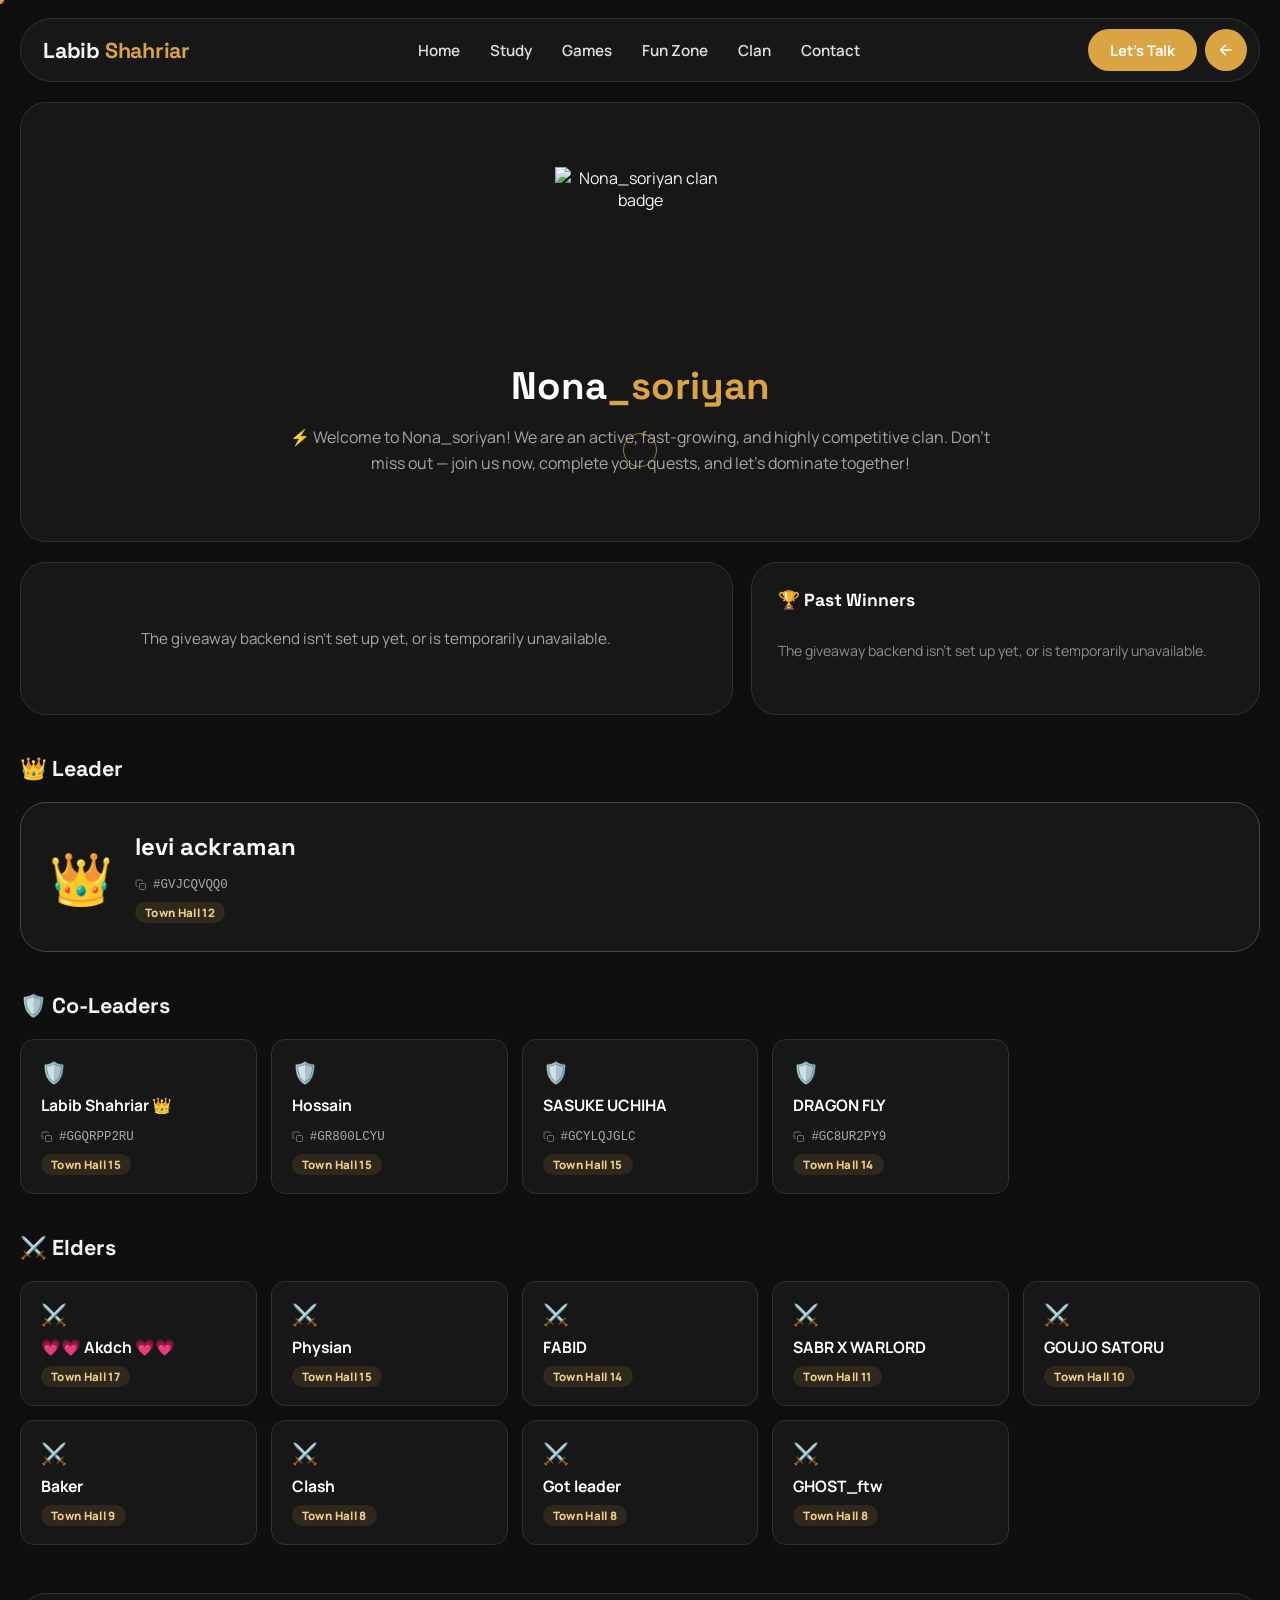
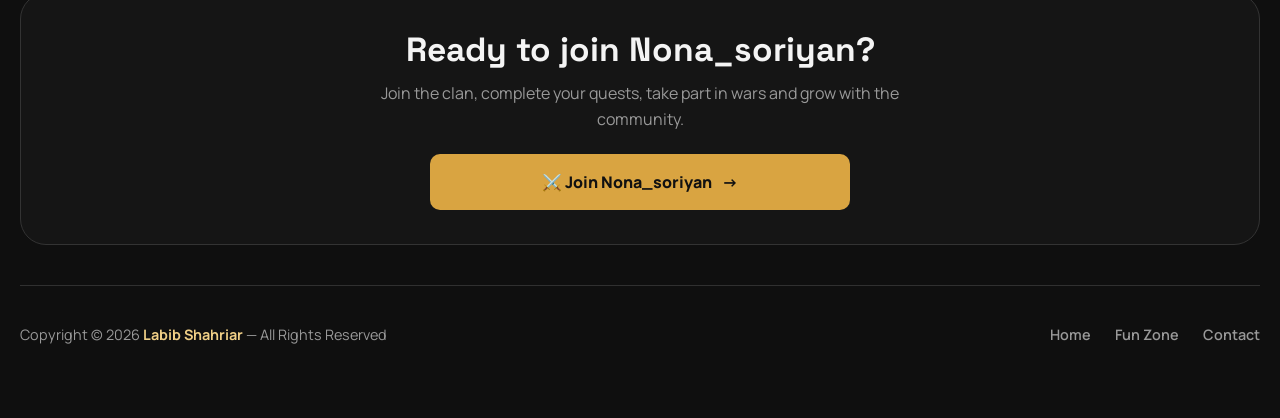
==== clash/index.html @ cb0e789b "Create index.html" ====
<!DOCTYPE html>
<html lang="en">
<head>
<meta charset="UTF-8" />
<meta name="viewport" content="width=device-width, initial-scale=1.0" />
<title>Nona_soriyan Clan | Labib Shahriar</title>
<meta name="description" content="Nona_soriyan — an active, fast-growing Clash of Clans clan. Meet the Leader, Co-Leaders, and Elders. labib.fun/clash" />
<meta name="robots" content="index, follow" />
<link rel="canonical" href="https://labib.fun/clash" />
<link rel="preconnect" href="https://fonts.googleapis.com">
<link rel="preconnect" href="https://fonts.gstatic.com" crossorigin>
<link href="https://fonts.googleapis.com/css2?family=Space+Grotesk:wght@500;700&family=Manrope:wght@400;500;600;700;800&display=swap" rel="stylesheet">
<link rel="stylesheet" href="../style.css" />
<style>
/* ==========================================================================
   clash — Nona_soriyan clan page
   Solid editorial theme: no neon gradients, no glow effects.
   ========================================================================== */

:root {
  --cg: #d9a441;
  --cg-soft: #f0cf86;
  --cg-dim: rgba(217, 164, 65, 0.12);
  --clash-bg: #0f0f0f;
  --clash-panel: #171717;
  --clash-panel-2: #1d1d1d;
  --clash-border: #303030;
  --clash-text: #f4f4f4;
  --clash-muted: #a6a6a6;
  --accent: #d9a441;
  --accent-2: #f0cf86;
  --card: #171717;
  --card-soft: #1d1d1d;
  --border: #303030;
  --text: #f4f4f4;
  --muted: #999;
}

html { scroll-behavior: smooth; }

body {
  background: var(--clash-bg);
  color: var(--clash-text);
}

.bg-glow,
.dots-field {
  display: none !important;
}

.dot {
  background: var(--cg) !important;
  box-shadow: none !important;
}

.cursor-dot {
  background: var(--cg);
  box-shadow: none;
}
.cursor-ring { border-color: var(--cg); }
.cursor-ring.hovering {
  border-color: var(--cg-soft);
  background: rgba(217,164,65,.06);
}
.scroll-progress {
  background: var(--cg);
  box-shadow: none;
}

.clash-main { margin-top: var(--gap); }

/* ---- Hero ---- */

.clash-hero {
  text-align: center;
  padding: clamp(38px, 6vw, 64px) 24px;
  background: var(--clash-panel);
  border: 1px solid var(--clash-border);
  border-radius: var(--radius-lg);
  box-shadow: none;
}

.clash-hero-logo {
  width: 170px;
  height: 170px;
  margin: 0 auto 24px;
  animation: clanFloat 3.6s ease-in-out infinite;
  filter: none;
}

@keyframes clanFloat {
  0%, 100% { transform: translateY(0) rotate(-1.5deg); }
  50% { transform: translateY(-14px) rotate(1.5deg); }
}

.clash-hero h1 {
  font-family: var(--font-display);
  font-size: 2.4rem;
  font-weight: 700;
  color: #fff;
  margin: 0 0 14px;
  text-shadow: none;
}
.clash-hero h1 span { color: var(--cg); }

.clash-hero p {
  color: var(--clash-muted);
  font-size: 1rem;
  line-height: 1.65;
  max-width: 700px;
  margin: 0 auto;
}

/* ---- Roster ---- */

.roster-section { margin-top: 40px; }

.roster-heading {
  display: flex;
  align-items: center;
  gap: 10px;
  font-family: var(--font-display);
  font-weight: 700;
  font-size: 1.35rem;
  color: var(--clash-text);
  margin: 0 0 20px;
}

.leader-card {
  display: flex;
  align-items: center;
  gap: 22px;
  background: var(--clash-panel);
  border: 1px solid #454545;
  border-radius: var(--radius-lg);
  padding: 28px;
  box-shadow: none;
}

.leader-crown {
  font-size: 3.2rem;
  flex-shrink: 0;
  filter: none;
}

.leader-info h3 {
  font-family: var(--font-display);
  font-size: 1.5rem;
  font-weight: 700;
  color: #fff;
  margin: 0 0 8px;
}

.roster-grid {
  display: grid;
  grid-template-columns: repeat(auto-fill, minmax(230px, 1fr));
  gap: 14px;
}

.roster-member-card {
  background: var(--clash-panel);
  border: 1px solid var(--clash-border);
  border-radius: 14px;
  padding: 18px 20px;
  transition: transform .2s ease, border-color .2s ease, background .2s ease;
}
.roster-member-card:hover {
  transform: translateY(-4px);
  border-color: #555;
  background: var(--clash-panel-2);
  box-shadow: none;
}

.roster-role-icon {
  font-size: 1.3rem;
  margin-bottom: 8px;
  display: block;
}
.roster-member-name {
  font-weight: 700;
  color: #fff;
  font-size: .98rem;
  margin: 0 0 6px;
}
.roster-th-badge {
  display: inline-block;
  background: var(--cg-dim);
  color: var(--cg-soft);
  font-weight: 800;
  font-size: .72rem;
  letter-spacing: .03em;
  padding: 3px 10px;
  border-radius: 100px;
}

.clan-tag-btn {
  display: inline-flex;
  align-items: center;
  gap: 6px;
  background: none;
  border: none;
  padding: 0;
  margin: 8px 0;
  font-size: .78rem;
  color: #aaa;
  font-family: "Courier New", monospace;
  cursor: pointer;
  transition: color .2s ease;
}
.clan-tag-btn:hover,
.clan-tag-btn.copied { color: var(--cg); }
.clan-tag-btn svg { width: 12px; height: 12px; flex-shrink: 0; opacity: .7; }

/* ---- Giveaway + past winners ---- */

.giveaway-grid {
  margin-top: var(--gap);
  display: grid;
  grid-template-columns: 1.4fr 1fr;
  gap: 18px;
}

.giveaway-card,
.winners-card {
  position: relative;
  background: var(--clash-panel);
  border: 1px solid var(--clash-border);
  border-radius: var(--radius-lg);
  box-shadow: none;
}

.giveaway-card {
  padding: 30px;
  overflow: hidden;
}
.giveaway-card::before { display: none; }

.gw-loading, .gw-none {
  color: var(--clash-muted);
  font-size: .95rem;
  text-align: center;
  padding: 20px 0;
}
.gw-title {
  font-family: var(--font-display);
  font-size: 1.35rem;
  font-weight: 700;
  color: #fff;
  margin: 0 0 12px;
  text-shadow: none;
}
.gw-msg {
  color: #c2c2c2;
  font-size: .94rem;
  line-height: 1.6;
  margin: 0 0 18px;
}
.gw-msg b { color: var(--cg-soft); }

.gw-stats {
  display: flex;
  flex-wrap: wrap;
  gap: 10px 22px;
  margin-bottom: 22px;
  font-size: .85rem;
  color: #999;
  font-weight: 700;
}
.gw-stats span.val { color: #fff; }

.gw-join-btn {
  width: 100%;
  display: flex;
  align-items: center;
  justify-content: center;
  gap: 10px;
  background: var(--cg);
  color: #111;
  font-weight: 800;
  font-size: 1rem;
  padding: 16px 20px;
  border: none;
  border-radius: 10px;
  cursor: pointer;
  box-shadow: none;
  transition: transform .2s ease, background .2s ease;
}
.gw-join-btn:hover:not(:disabled) {
  transform: translateY(-2px);
  background: #e4b45b;
}
.gw-join-btn:disabled { opacity: .5; cursor: not-allowed; }

.gw-ended-banner {
  text-align: center;
  color: var(--cg-soft);
  font-weight: 700;
  padding: 18px 0;
}

.winners-card { padding: 26px; }
.winners-heading {
  font-family: var(--font-display);
  font-size: 1.1rem;
  font-weight: 700;
  color: #fff;
  margin: 0 0 16px;
}
.winners-list {
  display: flex;
  flex-direction: column;
  gap: 12px;
  max-height: 320px;
  overflow-y: auto;
}
.winners-empty { color: #8f8f8f; font-size: .88rem; }
.winner-row {
  display: flex;
  flex-direction: column;
  gap: 2px;
  padding: 10px 12px;
  background: var(--clash-panel-2);
  border: 1px solid #303030;
  border-radius: 10px;
}
.winner-row .wr-name { color: #fff; font-weight: 700; font-size: .9rem; }
.winner-row .wr-prize { color: var(--cg-soft); font-size: .8rem; }
.winner-row .wr-date { color: #888; font-size: .72rem; }

/* ---- Bottom join CTA ---- */

.clan-join-section {
  margin: 48px 0 8px;
  padding: 34px;
  text-align: center;
  background: #151515;
  border: 1px solid #333;
  border-radius: var(--radius-lg);
}
.clan-join-section h2 {
  margin: 0 0 10px;
  font-family: var(--font-display);
  font-size: clamp(1.5rem, 3vw, 2.1rem);
}
.clan-join-section p {
  margin: 0 auto 22px;
  max-width: 580px;
  color: #999;
  line-height: 1.6;
}
.clan-join-btn {
  display: inline-flex;
  align-items: center;
  justify-content: center;
  gap: 10px;
  min-width: min(420px, 100%);
  padding: 17px 26px;
  border-radius: 10px;
  background: var(--cg);
  color: #111;
  font-weight: 900;
  font-size: 1rem;
  transition: transform .2s ease, background .2s ease;
}
.clan-join-btn:hover {
  transform: translateY(-3px);
  background: #e4b45b;
}

/* ---- Giveaway modals ---- */

.gw-modal-overlay {
  position: fixed;
  inset: 0;
  z-index: 10030;
  background: rgba(0,0,0,.78);
  display: flex;
  align-items: center;
  justify-content: center;
  opacity: 0;
  pointer-events: none;
  transition: opacity .25s ease;
  padding: 20px;
}
.gw-modal-overlay.open { opacity: 1; pointer-events: auto; }

.gw-modal {
  position: relative;
  width: 100%;
  max-width: 440px;
  max-height: 86vh;
  overflow-y: auto;
  background: #171717;
  border: 1px solid #3a3a3a;
  border-radius: var(--radius-lg);
  padding: 30px;
  box-shadow: 0 24px 70px rgba(0,0,0,.45);
}
.gw-modal-close {
  position: absolute;
  top: 16px;
  right: 16px;
  width: 34px;
  height: 34px;
  border-radius: 50%;
  background: #222;
  border: 1px solid #3a3a3a;
  color: #ccc;
  display: flex;
  align-items: center;
  justify-content: center;
  transition: background .2s ease, transform .2s ease;
}
.gw-modal-close:hover { background: #2b2b2b; transform: rotate(90deg); }
.gw-modal-title {
  font-family: var(--font-display);
  font-size: 1.25rem;
  font-weight: 700;
  color: #fff;
  margin: 0 0 20px;
}
.gw-field { margin-bottom: 16px; }
.gw-field label {
  display: block;
  font-size: .82rem;
  font-weight: 700;
  color: #aaa;
  margin-bottom: 6px;
}
.gw-field .req { color: #d97d7d; }
.gw-field input {
  width: 100%;
  background: #101010;
  border: 1px solid #373737;
  border-radius: 10px;
  padding: 12px 14px;
  color: #fff;
  font-family: inherit;
  font-size: .92rem;
}
.gw-field input:focus {
  outline: none;
  border-color: var(--cg);
  box-shadow: 0 0 0 3px rgba(217,164,65,.12);
}
.gw-field-row { display: flex; gap: 12px; }
.gw-field-row .gw-field { flex: 1; }
.gw-hint { display: block; margin-top: 6px; font-size: .76rem; color: #888; }
.gw-hint.error { color: #e28a8a; }
.gw-modal-actions { display: flex; gap: 10px; margin-top: 8px; flex-wrap: wrap; }
.gw-btn {
  flex: 1;
  padding: 12px 18px;
  border-radius: 10px;
  font-weight: 700;
  font-size: .9rem;
  border: none;
  cursor: pointer;
  transition: transform .2s ease, background .2s ease, opacity .2s ease;
}
.gw-btn.primary { background: var(--cg); color: #111; }
.gw-btn.primary:hover:not(:disabled) { transform: translateY(-2px); background: #e4b45b; }
.gw-btn.primary:disabled { opacity: .55; cursor: not-allowed; }
.gw-btn.secondary { background: transparent; border: 1px solid #3a3a3a; color: #ccc; }
.gw-btn.secondary:hover { border-color: #666; }
.gw-status { margin: 12px 0 0; font-size: .85rem; font-weight: 600; min-height: 1.2em; }
.gw-status.ok { color: #7fce8d; }
.gw-status.err { color: #e28a8a; }
.gw-manage-sub { color: #999; font-size: .85rem; margin: 0 0 14px; }
.gw-entries-list {
  display: flex; flex-direction: column; gap: 8px; max-height: 340px;
  overflow-y: auto; margin-bottom: 16px;
}
.gw-entry-row {
  display: flex; align-items: center; justify-content: space-between; gap: 10px;
  background: #1d1d1d; border: 1px solid #303030; border-radius: 10px; padding: 10px 12px;
}
.gw-entry-info { min-width: 0; }
.gw-entry-info .en-name {
  color: #fff; font-weight: 700; font-size: .86rem; white-space: nowrap;
  overflow: hidden; text-overflow: ellipsis;
}
.gw-entry-info .en-email { color: #888; font-size: .74rem; font-family: "Courier New", monospace; }
.gw-entry-actions { display: flex; gap: 6px; flex-shrink: 0; }
.gw-entry-actions button {
  border: none; border-radius: 8px; padding: 7px 10px; font-size: .72rem;
  font-weight: 700; cursor: pointer; transition: background .15s ease;
}
.gw-entry-win { background: rgba(217,164,65,.14); color: var(--cg-soft); }
.gw-entry-win:hover { background: rgba(217,164,65,.24); }
.gw-entry-remove { background: rgba(220,90,90,.12); color: #e28a8a; }
.gw-entry-remove:hover { background: rgba(220,90,90,.22); }
.gw-entries-empty { color: #888; font-size: .85rem; text-align: center; padding: 16px 0; }

@media (max-width: 800px) {
  .giveaway-grid { grid-template-columns: 1fr; }
}
@media (max-width: 640px) {
  .clash-hero h1 { font-size: 1.9rem; }
  .leader-card { flex-direction: column; text-align: center; }
  .roster-grid { grid-template-columns: repeat(2, 1fr); }
}
@media (max-width: 420px) {
  .roster-grid { grid-template-columns: 1fr; }
  .gw-field-row { flex-direction: column; gap: 0; }
  .clan-join-section { padding: 26px 18px; }
  .clan-join-btn { min-width: 0; width: 100%; }
}
</style>
</head>
<body>

<div class="scroll-progress" id="scrollProgress"></div>
<div class="cursor-ring" id="cursorRing"></div>
<div class="cursor-dot" id="cursorDot"></div>

<div class="bg-glow"></div>
<div class="dots-field" id="dotsField"></div>

<div class="wrap">

  <header class="navbar">
    <a href="../" class="brand">Labib <span>Shahriar</span></a>

    <nav class="nav-links" id="navLinks">
      <a href="../">Home</a>
      <a href="../#study">Study</a>
      <a href="../#games">Games</a>
      <a href="../fun/">Fun Zone</a>
      <a href="./">Clan</a>
      <a href="../#contact">Contact</a>
    </nav>

    <div class="nav-cta">
      <a href="../#contact" class="btn-pill">Let's Talk</a>
      <a href="../" class="icon-btn" aria-label="Back home">
        <svg width="16" height="16" viewBox="0 0 24 24" fill="none"><path d="M11 19l-7-7 7-7M4 12h16" stroke="currentColor" stroke-width="2.4" stroke-linecap="round" stroke-linejoin="round"/></svg>
      </a>
      <button class="nav-toggle" id="navToggle" aria-label="Toggle menu">
        <svg width="18" height="18" viewBox="0 0 24 24" fill="none"><path d="M4 6H20M4 12H20M4 18H20" stroke="currentColor" stroke-width="2.2" stroke-linecap="round"/></svg>
      </button>
    </div>
  </header>

  <main class="clash-main">

    <!-- ===== Hero ===== -->
    <section class="clash-hero">
      <img src="image2.png" alt="Nona_soriyan clan badge" class="clash-hero-logo" />
      <h1>Nona<span>_soriyan</span></h1>
      <p>⚡ Welcome to Nona_soriyan! We are an active, fast-growing, and highly competitive clan. Don't miss out — join us now, complete your quests, and let's dominate together!</p>
    </section>

    <!-- ===== Giveaway ===== -->
    <section class="giveaway-grid" id="giveawaySection">
      <div class="giveaway-card" id="giveawayCard">
        <p class="gw-loading">Loading giveaway…</p>
      </div>
      <div class="winners-card">
        <h3 class="winners-heading">🏆 Past Winners</h3>
        <div id="winnersList" class="winners-list">
          <p class="winners-empty">Loading…</p>
        </div>
      </div>
    </section>

    <!-- ===== Leader ===== -->
    <section class="roster-section">
      <h2 class="roster-heading">👑 Leader</h2>
      <div class="leader-card">
        <span class="leader-crown">👑</span>
        <div class="leader-info">
          <h3>levi ackraman</h3>
          <button class="clan-tag-btn" type="button" data-copy="#GVJCQVQQ0" aria-label="Copy tag">
            <svg viewBox="0 0 24 24" fill="none"><rect x="9" y="9" width="12" height="12" rx="2" stroke="currentColor" stroke-width="1.7"/><path d="M5 15H4a2 2 0 01-2-2V4a2 2 0 012-2h9a2 2 0 012 2v1" stroke="currentColor" stroke-width="1.7"/></svg>
            <span class="copy-text">#GVJCQVQQ0</span>
          </button>
          <br />
          <span class="roster-th-badge">Town Hall 12</span>
        </div>
      </div>
    </section>

    <!-- ===== Co-Leaders ===== -->
    <section class="roster-section">
      <h2 class="roster-heading">🛡️ Co-Leaders</h2>
      <div class="roster-grid">

        <div class="roster-member-card">
          <span class="roster-role-icon">🛡️</span>
          <p class="roster-member-name">Labib Shahriar 👑</p>
          <button class="clan-tag-btn" type="button" data-copy="#GGQRPP2RU" aria-label="Copy tag">
            <svg viewBox="0 0 24 24" fill="none"><rect x="9" y="9" width="12" height="12" rx="2" stroke="currentColor" stroke-width="1.7"/><path d="M5 15H4a2 2 0 01-2-2V4a2 2 0 012-2h9a2 2 0 012 2v1" stroke="currentColor" stroke-width="1.7"/></svg>
            <span class="copy-text">#GGQRPP2RU</span>
          </button>
          <br />
          <span class="roster-th-badge">Town Hall 15</span>
        </div>

        <div class="roster-member-card">
          <span class="roster-role-icon">🛡️</span>
          <p class="roster-member-name">Hossain</p>
          <button class="clan-tag-btn" type="button" data-copy="#GR800LCYU" aria-label="Copy tag">
            <svg viewBox="0 0 24 24" fill="none"><rect x="9" y="9" width="12" height="12" rx="2" stroke="currentColor" stroke-width="1.7"/><path d="M5 15H4a2 2 0 01-2-2V4a2 2 0 012-2h9a2 2 0 012 2v1" stroke="currentColor" stroke-width="1.7"/></svg>
            <span class="copy-text">#GR800LCYU</span>
          </button>
          <br />
          <span class="roster-th-badge">Town Hall 15</span>
        </div>

        <div class="roster-member-card">
          <span class="roster-role-icon">🛡️</span>
          <p class="roster-member-name">SASUKE UCHIHA</p>
          <button class="clan-tag-btn" type="button" data-copy="#GCYLQJGLC" aria-label="Copy tag">
            <svg viewBox="0 0 24 24" fill="none"><rect x="9" y="9" width="12" height="12" rx="2" stroke="currentColor" stroke-width="1.7"/><path d="M5 15H4a2 2 0 01-2-2V4a2 2 0 012-2h9a2 2 0 012 2v1" stroke="currentColor" stroke-width="1.7"/></svg>
            <span class="copy-text">#GCYLQJGLC</span>
          </button>
          <br />
          <span class="roster-th-badge">Town Hall 15</span>
        </div>

        <div class="roster-member-card">
          <span class="roster-role-icon">🛡️</span>
          <p class="roster-member-name">DRAGON FLY</p>
          <button class="clan-tag-btn" type="button" data-copy="#GC8UR2PY9" aria-label="Copy tag">
            <svg viewBox="0 0 24 24" fill="none"><rect x="9" y="9" width="12" height="12" rx="2" stroke="currentColor" stroke-width="1.7"/><path d="M5 15H4a2 2 0 01-2-2V4a2 2 0 012-2h9a2 2 0 012 2v1" stroke="currentColor" stroke-width="1.7"/></svg>
            <span class="copy-text">#GC8UR2PY9</span>
          </button>
          <br />
          <span class="roster-th-badge">Town Hall 14</span>
        </div>

      </div>
    </section>

    <!-- ===== Elders ===== -->
    <section class="roster-section">
      <h2 class="roster-heading">⚔️ Elders</h2>
      <div class="roster-grid">

        <div class="roster-member-card">
          <span class="roster-role-icon">⚔️</span>
          <p class="roster-member-name">💗💗 Akdch 💗💗</p>
          <span class="roster-th-badge">Town Hall 17</span>
        </div>

        <div class="roster-member-card">
          <span class="roster-role-icon">⚔️</span>
          <p class="roster-member-name">Physian</p>
          <span class="roster-th-badge">Town Hall 15</span>
        </div>

        <div class="roster-member-card">
          <span class="roster-role-icon">⚔️</span>
          <p class="roster-member-name">FABID</p>
          <span class="roster-th-badge">Town Hall 14</span>
        </div>

        <div class="roster-member-card">
          <span class="roster-role-icon">⚔️</span>
          <p class="roster-member-name">SABR X WARLORD</p>
          <span class="roster-th-badge">Town Hall 11</span>
        </div>

        <div class="roster-member-card">
          <span class="roster-role-icon">⚔️</span>
          <p class="roster-member-name">GOUJO SATORU</p>
          <span class="roster-th-badge">Town Hall 10</span>
        </div>

        <div class="roster-member-card">
          <span class="roster-role-icon">⚔️</span>
          <p class="roster-member-name">Baker</p>
          <span class="roster-th-badge">Town Hall 9</span>
        </div>

        <div class="roster-member-card">
          <span class="roster-role-icon">⚔️</span>
          <p class="roster-member-name">Clash</p>
          <span class="roster-th-badge">Town Hall 8</span>
        </div>

        <div class="roster-member-card">
          <span class="roster-role-icon">⚔️</span>
          <p class="roster-member-name">Got leader</p>
          <span class="roster-th-badge">Town Hall 8</span>
        </div>

        <div class="roster-member-card">
          <span class="roster-role-icon">⚔️</span>
          <p class="roster-member-name">GHOST_ftw</p>
          <span class="roster-th-badge">Town Hall 8</span>
        </div>

      </div>
    </section>

    <!-- ===== Join Clan CTA ===== -->
    <section class="clan-join-section">
      <h2>Ready to join Nona_soriyan?</h2>
      <p>Join the clan, complete your quests, take part in wars and grow with the community.</p>
      <a
        class="clan-join-btn"
        href="https://link.clashofclans.com/en?action=OpenClanProfile&tag=GVJCQVQQ0"
        target="_blank"
        rel="noopener noreferrer"
      >
        ⚔️ Join Nona_soriyan <span>→</span>
      </a>
    </section>

  </main>

  <footer class="site-footer">
    <p>Copyright © 2026 <span class="brand-mini">Labib Shahriar</span> — All Rights Reserved</p>
    <nav class="footer-links">
      <a href="../">Home</a>
      <a href="../fun/">Fun Zone</a>
      <a href="../#contact">Contact</a>
    </nav>
  </footer>

</div>

<!-- ===== Join Giveaway Modal ===== -->
<div class="gw-modal-overlay" id="joinModalOverlay">
  <div class="gw-modal">
    <button class="gw-modal-close" id="joinModalClose" aria-label="Close">
      <svg width="18" height="18" viewBox="0 0 24 24" fill="none"><path d="M6 6l12 12M18 6L6 18" stroke="currentColor" stroke-width="2.2" stroke-linecap="round"/></svg>
    </button>
    <h3 class="gw-modal-title">🎁 Join the Giveaway</h3>
    <form id="joinForm">
      <div class="gw-field">
        <label for="gwName">Your Clash of Clans ID Name <span class="req">*</span></label>
        <input type="text" id="gwName" maxlength="60" required autocomplete="off" />
      </div>
      <div class="gw-field">
        <label for="gwEmail">Your Email/Gmail <span class="req">*</span></label>
        <input type="email" id="gwEmail" maxlength="120" required autocomplete="off" placeholder="you@gmail.com" />
        <span class="gw-hint" id="gwEmailHint">Gmail addresses only.</span>
      </div>
      <div class="gw-modal-actions">
        <button type="button" class="gw-btn secondary" id="joinModalCancel">← Back</button>
        <button type="submit" class="gw-btn primary" id="joinSubmitBtn">Join Giveaway</button>
      </div>
      <p class="gw-status" id="joinStatus"></p>
    </form>
  </div>
</div>

<!-- ===== Admin Modal (secret: press ↑ four times) ===== -->
<div class="gw-modal-overlay" id="adminModalOverlay">
  <div class="gw-modal">
    <button class="gw-modal-close" id="adminModalClose" aria-label="Close">
      <svg width="18" height="18" viewBox="0 0 24 24" fill="none"><path d="M6 6l12 12M18 6L6 18" stroke="currentColor" stroke-width="2.2" stroke-linecap="round"/></svg>
    </button>

    <div id="adminPasswordStep">
      <h3 class="gw-modal-title">🔒 Giveaway Admin</h3>
      <div class="gw-field">
        <label for="adminPassword">Admin Password</label>
        <input type="password" id="adminPassword" autocomplete="off" />
      </div>
      <div class="gw-modal-actions">
        <button type="button" class="gw-btn secondary" id="adminCancelBtn">Cancel</button>
        <button type="button" class="gw-btn primary" id="adminUnlockBtn">Unlock</button>
      </div>
      <p class="gw-status" id="adminAuthStatus"></p>
    </div>

    <div id="adminCreateStep" hidden>
      <h3 class="gw-modal-title">🎉 Create a New Giveaway</h3>
      <div class="gw-field">
        <label for="adminPrize">Prize</label>
        <input type="text" id="adminPrize" maxlength="120" placeholder="Gold Pass" />
      </div>
      <div class="gw-field-row">
        <div class="gw-field">
          <label for="adminWinnerCount">Winners</label>
          <input type="number" id="adminWinnerCount" min="1" max="50" value="1" />
        </div>
        <div class="gw-field">
          <label for="adminEndsIn">Ends in (hours)</label>
          <input type="number" id="adminEndsIn" min="0.1" max="1440" value="24" step="0.5" />
        </div>
      </div>
      <div class="gw-modal-actions">
        <button type="button" class="gw-btn secondary" id="adminCreateBack" hidden>← Back to entries</button>
        <button type="button" class="gw-btn primary" id="adminCreateBtn">Post Giveaway</button>
      </div>
      <p class="gw-status" id="adminCreateStatus"></p>
    </div>

    <div id="adminManageStep" hidden>
      <h3 class="gw-modal-title">📋 Current Entries</h3>
      <p class="gw-manage-sub" id="adminManageSub"></p>
      <div class="gw-entries-list" id="adminEntriesList"></div>
      <div class="gw-modal-actions">
        <button type="button" class="gw-btn secondary" id="adminNewInstead">+ New Giveaway Instead</button>
      </div>
      <p class="gw-status" id="adminManageStatus"></p>
    </div>
  </div>
</div>

<script>
  /* ---------------- Mobile nav toggle ---------------- */
  const navToggle = document.getElementById('navToggle');
  const navLinks = document.getElementById('navLinks');
  navToggle.addEventListener('click', () => navLinks.classList.toggle('open'));
  navLinks.querySelectorAll('a').forEach(link => link.addEventListener('click', () => navLinks.classList.remove('open')));

  /* ---------------- Falling dots background ---------------- */
  const dotsField = document.getElementById('dotsField');
  const DOT_COUNT = window.innerWidth < 720 ? 22 : 44;
  for (let i = 0; i < DOT_COUNT; i++) {
    const dot = document.createElement('span');
    dot.className = 'dot';
    dot.style.left = Math.random() * 100 + 'vw';
    dot.style.animationDuration = (6 + Math.random() * 10) + 's';
    dot.style.animationDelay = '-' + (Math.random() * 10) + 's';
    const size = 2 + Math.random() * 2.5;
    dot.style.width = size + 'px';
    dot.style.height = size + 'px';
    dotsField.appendChild(dot);
  }

  /* ---------------- Scroll progress bar ---------------- */
  const scrollProgress = document.getElementById('scrollProgress');
  function updateScrollProgress() {
    const scrollTop = window.scrollY || document.documentElement.scrollTop;
    const height = document.documentElement.scrollHeight - document.documentElement.clientHeight;
    scrollProgress.style.width = (height > 0 ? (scrollTop / height) * 100 : 0) + '%';
  }
  window.addEventListener('scroll', () => requestAnimationFrame(updateScrollProgress));
  updateScrollProgress();

  /* ---------------- Custom cursor ---------------- */
  const isFinePointer = window.matchMedia('(hover: hover) and (pointer: fine)').matches;
  const cursorDot = document.getElementById('cursorDot');
  const cursorRing = document.getElementById('cursorRing');
  if (isFinePointer) {
    document.body.classList.add('has-custom-cursor');
    let mx = innerWidth / 2, my = innerHeight / 2, rx = mx, ry = my;
    window.addEventListener('mousemove', e => {
      mx = e.clientX; my = e.clientY;
      cursorDot.style.transform = `translate(${mx}px, ${my}px) translate(-50%, -50%)`;
    });
    (function loop() {
      rx += (mx - rx) * 0.18; ry += (my - ry) * 0.18;
      cursorRing.style.transform = `translate(${rx}px, ${ry}px) translate(-50%, -50%)`;
      requestAnimationFrame(loop);
    })();
    document.addEventListener('mouseover', e => { if (e.target.closest('a, button')) cursorRing.classList.add('hovering'); });
    document.addEventListener('mouseout', e => { if (e.target.closest('a, button')) cursorRing.classList.remove('hovering'); });
  }

  /* ---------------- Click-to-copy clan tags ---------------- */
  document.querySelectorAll('.clan-tag-btn').forEach((btn) => {
    const label = btn.querySelector('.copy-text');
    const original = label.textContent;
    btn.addEventListener('click', async () => {
      const value = btn.dataset.copy;
      try {
        await navigator.clipboard.writeText(value);
      } catch (err) {
        const ta = document.createElement('textarea');
        ta.value = value;
        ta.style.position = 'fixed';
        ta.style.opacity = '0';
        document.body.appendChild(ta);
        ta.select();
        try { document.execCommand('copy'); } catch (e) {}
        document.body.removeChild(ta);
      }
      btn.classList.add('copied');
      label.textContent = 'Copied ✓';
      setTimeout(() => {
        btn.classList.remove('copied');
        label.textContent = original;
      }, 1300);
    });
  });

  /* ==================================================================== */
  /* Giveaway                                                              */
  /* ==================================================================== */

  function escapeHtml(str) {
    const div = document.createElement('div');
    div.textContent = str == null ? '' : String(str);
    return div.innerHTML;
  }

  /* Fetch + parse JSON with friendly errors instead of raw technical
     messages — covers network failure, a non-JSON response (e.g. the
     backend isn't configured yet), and API-reported errors alike. */
  async function safeFetchJson(url, options) {
    let res;
    try {
      res = await fetch(url, options);
    } catch (err) {
      throw new Error('Could not reach the server. Check your connection and try again.');
    }
    let data;
    try {
      data = await res.json();
    } catch (err) {
      throw new Error('The giveaway backend isn\'t set up yet, or is temporarily unavailable.');
    }
    if (!res.ok) {
      throw new Error((data && data.error) || 'Something went wrong.');
    }
    return data;
  }

  function formatCountdown(ms) {
    if (ms <= 0) return 'Ended';
    const s = Math.floor(ms / 1000);
    const days = Math.floor(s / 86400);
    const hours = Math.floor((s % 86400) / 3600);
    const mins = Math.floor((s % 3600) / 60);
    const secs = s % 60;
    if (days > 0) return `${days}d ${hours}h ${mins}m`;
    if (hours > 0) return `${hours}h ${mins}m ${secs}s`;
    return `${mins}m ${secs}s`;
  }

  let activeGiveaway = null;
  let countdownTimer = null;

  async function fetchCurrentGiveaway() {
    try {
      const data = await safeFetchJson('/api/giveaway/current');
      renderGiveawayCard(data);
    } catch (err) {
      document.getElementById('giveawayCard').innerHTML = `<p class="gw-none">${escapeHtml(err.message)}</p>`;
    }
  }

  function renderGiveawayCard(data) {
    const card = document.getElementById('giveawayCard');
    clearInterval(countdownTimer);

    if (!data || data.state === 'none') {
      activeGiveaway = null;
      card.innerHTML = '<p class="gw-none">🎁 No active giveaway right now — check back soon!</p>';
      return;
    }

    if (data.state === 'ended') {
      activeGiveaway = null;
      card.innerHTML = `
        <div class="gw-ended-banner">
          🏆 ${data.winnerName ? `<b>${escapeHtml(data.winnerName)}</b> won` : 'The last giveaway ended'}${data.prize ? ` — ${escapeHtml(data.prize)}` : ''}!<br>
          <span style="font-weight:400;font-size:0.85rem;">Stay tuned for the next one.</span>
        </div>`;
      return;
    }

    activeGiveaway = data;
    const expired = data.state === 'expired';

    card.innerHTML = `
      <p class="gw-title">🎁 NEW GIVEAWAY 🎁</p>
      <p class="gw-msg">Click the button below to join the giveaway of "<b>${escapeHtml(data.prize)}</b>". Must be in our clan &amp; give a valid Gmail for the selection.</p>
      <div class="gw-stats">
        <span>Winners: <span class="val">${data.winnerCount}</span></span>
        <span>Prize: <span class="val">${escapeHtml(data.prize)}</span></span>
        <span>Ends: <span class="val" id="gwCountdown">${expired ? 'Ended' : formatCountdown(data.endsAt - Date.now())}</span></span>
      </div>
      <button class="gw-join-btn" id="gwJoinBtn" ${expired ? 'disabled' : ''}>
        ${expired ? '⏳ Giveaway Ended — Awaiting Winner' : `🎉 CLICK HERE TO JOIN — <span id="gwLiveCount">${data.entryCount}</span> joined`}
      </button>
    `;

    if (!expired) {
      countdownTimer = setInterval(() => {
        const remaining = data.endsAt - Date.now();
        const el = document.getElementById('gwCountdown');
        if (el) el.textContent = remaining <= 0 ? 'Ended' : formatCountdown(remaining);
        if (remaining <= 0) { clearInterval(countdownTimer); fetchCurrentGiveaway(); }
      }, 1000);
      document.getElementById('gwJoinBtn').addEventListener('click', openJoinModal);
    }
  }

  async function fetchWinners() {
    try {
      const data = await safeFetchJson('/api/giveaway/winners');
      renderWinners(data.winners || []);
    } catch (err) {
      document.getElementById('winnersList').innerHTML = `<p class="winners-empty">${escapeHtml(err.message)}</p>`;
    }
  }

  function renderWinners(winners) {
    const el = document.getElementById('winnersList');
    if (!winners.length) {
      el.innerHTML = '<p class="winners-empty">No winners yet — be the first!</p>';
      return;
    }
    el.innerHTML = winners.map((w) => `
      <div class="winner-row">
        <span class="wr-name">🏆 ${escapeHtml(w.winnerName)}</span>
        <span class="wr-prize">${escapeHtml(w.prize)}</span>
        <span class="wr-date">${new Date(w.endedAt).toLocaleDateString()}</span>
      </div>
    `).join('');
  }

  fetchCurrentGiveaway();
  fetchWinners();
  setInterval(fetchCurrentGiveaway, 10000);

  /* ---- Join modal ---- */
  const joinModalOverlay = document.getElementById('joinModalOverlay');
  const joinForm = document.getElementById('joinForm');
  const joinStatus = document.getElementById('joinStatus');
  const gwEmailHint = document.getElementById('gwEmailHint');
  const GMAIL_RE_GW = /^[^\s@]+@gmail\.com$/i;

  function openJoinModal() {
    if (!activeGiveaway) return;
    joinStatus.textContent = '';
    joinStatus.className = 'gw-status';
    joinForm.reset();
    gwEmailHint.textContent = 'Gmail addresses only.';
    gwEmailHint.classList.remove('error');
    joinModalOverlay.classList.add('open');
  }
  function closeJoinModal() { joinModalOverlay.classList.remove('open'); }

  document.getElementById('joinModalClose').addEventListener('click', closeJoinModal);
  document.getElementById('joinModalCancel').addEventListener('click', closeJoinModal);
  joinModalOverlay.addEventListener('click', (e) => { if (e.target === joinModalOverlay) closeJoinModal(); });

  document.getElementById('gwEmail').addEventListener('input', (e) => {
    const v = e.target.value.trim();
    if (!v) { gwEmailHint.textContent = 'Gmail addresses only.'; gwEmailHint.classList.remove('error'); return; }
    if (!GMAIL_RE_GW.test(v)) { gwEmailHint.textContent = 'Only Gmail addresses are accepted.'; gwEmailHint.classList.add('error'); }
    else { gwEmailHint.textContent = 'Looks good.'; gwEmailHint.classList.remove('error'); }
  });

  joinForm.addEventListener('submit', async (e) => {
    e.preventDefault();
    const name = document.getElementById('gwName').value.trim();
    const email = document.getElementById('gwEmail').value.trim();
    if (!name) { joinStatus.className = 'gw-status err'; joinStatus.textContent = 'Please enter your Clan ID name.'; return; }
    if (!GMAIL_RE_GW.test(email)) { joinStatus.className = 'gw-status err'; joinStatus.textContent = 'Only Gmail addresses are accepted.'; return; }

    const btn = document.getElementById('joinSubmitBtn');
    btn.disabled = true;
    btn.textContent = 'Joining...';
    joinStatus.className = 'gw-status';
    joinStatus.textContent = '';

    try {
      const data = await safeFetchJson('/api/giveaway/join', {
        method: 'POST',
        headers: { 'Content-Type': 'application/json' },
        body: JSON.stringify({ name, email })
      });

      joinStatus.className = 'gw-status ok';
      joinStatus.textContent = data.alreadyJoined ? "You're already in this giveaway! 🎉" : "You're in! Good luck! 🎉";

      const liveCountEl = document.getElementById('gwLiveCount');
      if (liveCountEl) liveCountEl.textContent = data.entryCount;

      setTimeout(closeJoinModal, 1600);
    } catch (err) {
      joinStatus.className = 'gw-status err';
      joinStatus.textContent = err.message;
    } finally {
      btn.disabled = false;
      btn.textContent = 'Join Giveaway';
    }
  });

  /* ---- Admin modal ---- */
  let adminPasswordCache = null;
  const adminModalOverlay = document.getElementById('adminModalOverlay');
  const adminPasswordStep = document.getElementById('adminPasswordStep');
  const adminCreateStep = document.getElementById('adminCreateStep');
  const adminManageStep = document.getElementById('adminManageStep');

  function showAdminStep(step) {
    adminPasswordStep.hidden = step !== 'password';
    adminCreateStep.hidden = step !== 'create';
    adminManageStep.hidden = step !== 'manage';
  }

  function openAdminModal() {
    showAdminStep('password');
    document.getElementById('adminPassword').value = '';
    document.getElementById('adminAuthStatus').textContent = '';
    adminModalOverlay.classList.add('open');
    setTimeout(() => document.getElementById('adminPassword').focus(), 100);
  }
  function closeAdminModal() { adminModalOverlay.classList.remove('open'); }

  document.getElementById('adminModalClose').addEventListener('click', closeAdminModal);
  document.getElementById('adminCancelBtn').addEventListener('click', closeAdminModal);
  adminModalOverlay.addEventListener('click', (e) => { if (e.target === adminModalOverlay) closeAdminModal(); });

  document.getElementById('adminUnlockBtn').addEventListener('click', async () => {
    const pw = document.getElementById('adminPassword').value;
    const statusEl = document.getElementById('adminAuthStatus');
    statusEl.className = 'gw-status';
    statusEl.textContent = 'Checking...';
    try {
      const data = await safeFetchJson('/api/giveaway/admin', {
        method: 'POST',
        headers: { 'Content-Type': 'application/json' },
        body: JSON.stringify({ password: pw, action: 'list' })
      });
      adminPasswordCache = pw;
      statusEl.textContent = '';
      if (data.active) {
        renderAdminEntries(data.giveaway, data.entries);
        document.getElementById('adminCreateBack').hidden = true;
        showAdminStep('manage');
      } else {
        showAdminStep('create');
      }
    } catch (err) {
      statusEl.className = 'gw-status err';
      statusEl.textContent = err.message;
    }
  });

  function renderAdminEntries(giveaway, entries) {
    document.getElementById('adminManageSub').textContent = `"${giveaway.prize}" — ${entries.length} entr${entries.length === 1 ? 'y' : 'ies'}`;
    const listEl = document.getElementById('adminEntriesList');
    if (!entries.length) {
      listEl.innerHTML = '<p class="gw-entries-empty">No entries yet.</p>';
      return;
    }
    listEl.innerHTML = entries.map((en) => `
      <div class="gw-entry-row" data-email="${escapeHtml(en.email)}">
        <div class="gw-entry-info">
          <div class="en-name">${escapeHtml(en.name)}</div>
          <div class="en-email">${escapeHtml(en.email)}</div>
        </div>
        <div class="gw-entry-actions">
          <button class="gw-entry-win" data-action="win">🏆 Win</button>
          <button class="gw-entry-remove" data-action="remove">✕</button>
        </div>
      </div>
    `).join('');

    listEl.querySelectorAll('.gw-entry-row').forEach((row) => {
      const email = row.dataset.email;
      row.querySelector('[data-action="win"]').addEventListener('click', () => adminEndGiveaway(email));
      row.querySelector('[data-action="remove"]').addEventListener('click', () => adminRemoveEntry(email));
    });
  }

  async function refreshAdminManage() {
    try {
      const data = await safeFetchJson('/api/giveaway/admin', {
        method: 'POST',
        headers: { 'Content-Type': 'application/json' },
        body: JSON.stringify({ password: adminPasswordCache, action: 'list' })
      });
      if (data.active) renderAdminEntries(data.giveaway, data.entries);
    } catch (err) { /* ignore background refresh failures */ }
  }

  async function adminRemoveEntry(email) {
    const statusEl = document.getElementById('adminManageStatus');
    try {
      await safeFetchJson('/api/giveaway/admin', {
        method: 'POST',
        headers: { 'Content-Type': 'application/json' },
        body: JSON.stringify({ password: adminPasswordCache, action: 'remove', email })
      });
      statusEl.className = 'gw-status ok';
      statusEl.textContent = 'Entry removed.';
      refreshAdminManage();
    } catch (err) {
      statusEl.className = 'gw-status err';
      statusEl.textContent = err.message;
    }
  }

  async function adminEndGiveaway(email) {
    if (!confirm('End the giveaway and declare this entry the winner?')) return;
    const statusEl = document.getElementById('adminManageStatus');
    try {
      const data = await safeFetchJson('/api/giveaway/admin', {
        method: 'POST',
        headers: { 'Content-Type': 'application/json' },
        body: JSON.stringify({ password: adminPasswordCache, action: 'end', winnerEmail: email })
      });
      statusEl.className = 'gw-status ok';
      statusEl.textContent = `⏰ Time Ended And Winner is @${data.winnerName}`;
      document.getElementById('adminEntriesList').innerHTML = '';
      fetchCurrentGiveaway();
      fetchWinners();
      setTimeout(closeAdminModal, 2200);
    } catch (err) {
      statusEl.className = 'gw-status err';
      statusEl.textContent = err.message;
    }
  }

  document.getElementById('adminNewInstead').addEventListener('click', () => {
    document.getElementById('adminCreateBack').hidden = false;
    showAdminStep('create');
  });
  document.getElementById('adminCreateBack').addEventListener('click', () => showAdminStep('manage'));

  document.getElementById('adminCreateBtn').addEventListener('click', async () => {
    const prize = document.getElementById('adminPrize').value.trim();
    const winnerCount = document.getElementById('adminWinnerCount').value;
    const endsInHours = document.getElementById('adminEndsIn').value;
    const statusEl = document.getElementById('adminCreateStatus');
    if (!prize) { statusEl.className = 'gw-status err'; statusEl.textContent = 'Prize is required.'; return; }
    statusEl.className = 'gw-status';
    statusEl.textContent = 'Posting...';
    try {
      await safeFetchJson('/api/giveaway/admin', {
        method: 'POST',
        headers: { 'Content-Type': 'application/json' },
        body: JSON.stringify({ password: adminPasswordCache, action: 'create', prize, winnerCount, endsInHours })
      });
      statusEl.className = 'gw-status ok';
      statusEl.textContent = 'Giveaway posted! 🎉';
      fetchCurrentGiveaway();
      setTimeout(closeAdminModal, 1400);
    } catch (err) {
      statusEl.className = 'gw-status err';
      statusEl.textContent = err.message;
    }
  });

  /* ---- Secret gesture: press ↑ four times quickly ---- */
  let upPresses = [];
  document.addEventListener('keydown', (e) => {
    const tag = (e.target.tagName || '').toLowerCase();
    if (tag === 'input' || tag === 'textarea') return;
    if (e.key !== 'ArrowUp') { upPresses = []; return; }
    const now = Date.now();
    upPresses.push(now);
    upPresses = upPresses.filter((t) => now - t < 2500);
    if (upPresses.length >= 4) {
      upPresses = [];
      openAdminModal();
    }
  });
</script>

</body>
</html>
---- style.css ----
/* ==========================================================================
   Labib Shahriar — Portfolio
   style.css
   ========================================================================== */

:root {
  --bg: #060405;
  --bg-glow: #2a0508;
  --card: #141013;
  --card-soft: #171214;
  --border: rgba(255, 255, 255, 0.06);
  --text: #f4f0f1;
  --muted: #a89ba0;
  --accent: #ff2d3e;
  --accent-2: #ff6b57;
  --accent-dim: rgba(255, 45, 62, 0.14);
  --radius-lg: 26px;
  --radius-md: 18px;
  --radius-sm: 12px;
  --gap: 20px;
  --font-display: "Space Grotesk", "Manrope", sans-serif;
  --font-body: "Manrope", "Inter", sans-serif;
}

* {
  box-sizing: border-box;
}

html {
  scroll-behavior: smooth;
}

body {
  margin: 0;
  background: var(--bg);
  color: var(--text);
  font-family: var(--font-body);
  overflow-x: hidden;
  position: relative;
}

a {
  color: inherit;
  text-decoration: none;
}

button {
  font-family: inherit;
  cursor: pointer;
}

ul {
  margin: 0;
  padding: 0;
  list-style: none;
}

img {
  max-width: 100%;
  display: block;
}

/* ---------------------------------------------------------------------- */
/* Background: glow + falling dots                                        */
/* ---------------------------------------------------------------------- */

.bg-glow {
  position: fixed;
  inset: 0;
  z-index: 0;
  pointer-events: none;
  background:
    radial-gradient(700px 500px at 8% 0%, var(--bg-glow) 0%, transparent 60%),
    radial-gradient(500px 400px at 95% 30%, rgba(255, 45, 62, 0.08) 0%, transparent 65%);
}

.dots-field {
  position: fixed;
  inset: 0;
  z-index: 0;
  pointer-events: none;
  overflow: hidden;
}

.dot {
  position: absolute;
  top: -5%;
  width: 3px;
  height: 3px;
  border-radius: 50%;
  background: var(--accent-2);
  opacity: 0.8;
  box-shadow: 0 0 6px 1px rgba(255, 90, 80, 0.6);
  animation-name: fall;
  animation-timing-function: linear;
  animation-iteration-count: infinite;
}

@keyframes fall {
  0% {
    transform: translateY(-10vh);
    opacity: 0;
  }
  8% {
    opacity: 0.9;
  }
  92% {
    opacity: 0.6;
  }
  100% {
    transform: translateY(110vh);
    opacity: 0;
  }
}

@media (prefers-reduced-motion: reduce) {
  .dot {
    animation: none;
    display: none;
  }
  .founder-marquee-track {
    animation: none;
  }
}

/* ---------------------------------------------------------------------- */
/* Layout shell                                                           */
/* ---------------------------------------------------------------------- */

.wrap {
  position: relative;
  z-index: 1;
  max-width: 1320px;
  margin: 0 auto;
  padding: 18px 20px 60px;
}

/* ---------------------------------------------------------------------- */
/* Navbar                                                                  */
/* ---------------------------------------------------------------------- */

.navbar {
  display: flex;
  align-items: center;
  justify-content: space-between;
  background: var(--card);
  border: 1px solid var(--border);
  border-radius: 100px;
  padding: 10px 12px 10px 22px;
  gap: 12px;
}

.brand {
  font-family: var(--font-display);
  font-weight: 700;
  font-size: 1.35rem;
  letter-spacing: -0.01em;
}

.brand span {
  color: var(--accent);
}

.nav-links {
  display: flex;
  align-items: center;
  gap: 30px;
}

.nav-links a {
  font-size: 0.95rem;
  font-weight: 600;
  color: var(--text);
  opacity: 0.9;
  transition: opacity 0.2s ease, color 0.2s ease;
}

.nav-links a:hover {
  color: var(--accent-2);
  opacity: 1;
}

.nav-cta {
  display: flex;
  align-items: center;
  gap: 8px;
}

.btn-pill {
  background: var(--accent);
  color: #fff;
  border: none;
  padding: 11px 22px;
  border-radius: 100px;
  font-weight: 700;
  font-size: 0.92rem;
  transition: transform 0.2s ease, background 0.2s ease, box-shadow 0.2s ease;
  display: inline-block;
}

.btn-pill:hover {
  background: var(--accent-2);
  transform: translateY(-1px);
  box-shadow: 0 8px 20px -8px rgba(255, 45, 62, 0.7);
}

.icon-btn {
  width: 42px;
  height: 42px;
  border-radius: 50%;
  background: var(--accent);
  color: #fff;
  display: flex;
  align-items: center;
  justify-content: center;
  border: none;
  transition: transform 0.25s ease, background 0.2s ease;
}

.icon-btn:hover {
  transform: rotate(45deg);
  background: var(--accent-2);
}

.nav-toggle {
  display: none;
  width: 42px;
  height: 42px;
  border-radius: 50%;
  border: 1px solid var(--border);
  background: transparent;
  color: var(--text);
  align-items: center;
  justify-content: center;
}

/* ---------------------------------------------------------------------- */
/* Bento grid                                                              */
/* ---------------------------------------------------------------------- */

.bento {
  margin-top: var(--gap);
  display: grid;
  grid-template-columns: repeat(4, 1fr);
  grid-template-rows: auto auto auto auto;
  grid-template-areas:
    "profile title    profiles founder"
    "profile skills   skills   stats"
    "games   study    study    stats"
    "projects study    study    work";
  gap: var(--gap);
}

.card {
  position: relative;
  background: var(--card);
  border: 1px solid var(--border);
  border-radius: var(--radius-lg);
  padding: 26px;
  overflow: hidden;
}

.card-label {
  color: var(--accent-2);
  font-weight: 700;
  font-size: 0.85rem;
  text-transform: uppercase;
  letter-spacing: 0.06em;
  margin: 0 0 10px;
}

.card-heading {
  font-family: var(--font-display);
  font-size: 1.5rem;
  font-weight: 700;
  line-height: 1.25;
  margin: 0;
}

.more-link {
  display: inline-flex;
  align-items: center;
  gap: 8px;
  margin-top: 18px;
  font-weight: 700;
  font-size: 0.95rem;
  color: var(--text);
}

.more-link .arrow-circle {
  width: 34px;
  height: 34px;
  border-radius: 50%;
  border: 1px solid var(--border);
  display: flex;
  align-items: center;
  justify-content: center;
  transition: transform 0.25s ease, background 0.25s ease, border-color 0.25s ease;
}

.more-link:hover .arrow-circle {
  background: var(--accent);
  border-color: var(--accent);
  transform: translate(2px, -2px);
}

/* ---- 1. Profile card ---- */

.profile-card {
  grid-area: profile;
  display: flex;
  flex-direction: column;
  align-items: center;
  text-align: center;
  justify-content: center;
  gap: 6px;
}

.profile-card .tagline {
  margin-top: 18px;
  color: var(--muted);
  font-size: 0.9rem;
  max-width: 220px;
  line-height: 1.5;
}

.avatar-ring {
  width: 170px;
  height: 170px;
  border-radius: 50%;
  margin-bottom: 20px;
  overflow: hidden;
}

.avatar-ring img {
  width: 100%;
  height: 100%;
  border-radius: 50%;
  object-fit: cover;
  display: block;
}

.profile-name-btn {
  background: var(--accent);
  color: #fff;
  border: none;
  padding: 12px 26px;
  border-radius: 100px;
  font-weight: 700;
  font-size: 0.95rem;
  transition: transform 0.2s ease, background 0.2s ease, box-shadow 0.2s ease;
}

.profile-name-btn:hover {
  background: var(--accent-2);
  transform: translateY(-2px);
  box-shadow: 0 10px 22px -10px rgba(255, 45, 62, 0.8);
}

/* ---- 2. Title card ---- */

.title-card {
  grid-area: title;
  display: flex;
  flex-direction: column;
  justify-content: center;
}

.title-card .card-heading {
  font-size: 1.7rem;
}

/* ---- 3. Profiles card ---- */

.profiles-card {
  grid-area: profiles;
  display: flex;
  flex-direction: column;
  justify-content: space-between;
}

.profile-icons {
  display: flex;
  gap: 14px;
  margin-top: 4px;
}

.profile-icons a {
  width: 56px;
  height: 56px;
  border-radius: 50%;
  border: 1px solid var(--border);
  display: flex;
  align-items: center;
  justify-content: center;
  transition: transform 0.35s cubic-bezier(0.34, 1.56, 0.64, 1), background 0.25s ease,
    border-color 0.25s ease, box-shadow 0.25s ease;
  color: var(--text);
}

.profile-icons a svg {
  width: 24px;
  height: 24px;
  transition: transform 0.35s ease;
}

.profile-icons a:hover {
  background: var(--accent);
  border-color: var(--accent);
  transform: translateY(-6px) rotate(-8deg) scale(1.08);
  box-shadow: 0 12px 22px -10px rgba(255, 45, 62, 0.85);
}

.profile-icons a:hover svg {
  transform: scale(1.12);
}

.profiles-footer {
  display: flex;
  align-items: center;
  justify-content: space-between;
  margin-top: 20px;
}

/* ---- 4. Founder card ---- */

.founder-card {
  grid-area: founder;
  display: flex;
  flex-direction: column;
  justify-content: center;
  gap: 16px;
  background: linear-gradient(160deg, var(--card) 0%, #1c1013 100%);
}

.founder-marquee {
  overflow: hidden;
  width: 100%;
  -webkit-mask-image: linear-gradient(90deg, transparent, #000 10%, #000 90%, transparent);
  mask-image: linear-gradient(90deg, transparent, #000 10%, #000 90%, transparent);
}

.founder-marquee-track {
  display: flex;
  gap: 36px;
  white-space: nowrap;
  width: max-content;
  animation: marqueeScroll 9s linear infinite;
  font-family: var(--font-display);
  font-weight: 700;
  font-size: 1.05rem;
}

.founder-marquee-track span {
  flex-shrink: 0;
}

.founder-marquee-track .star {
  color: var(--accent-2);
}

@keyframes marqueeScroll {
  from { transform: translateX(0); }
  to { transform: translateX(-50%); }
}

.founder-card a.founder-link {
  font-size: 0.85rem;
  font-weight: 700;
  color: var(--accent-2);
  border-bottom: 1px solid var(--accent-2);
  padding-bottom: 2px;
  align-self: flex-start;
  transition: color 0.2s ease, border-color 0.2s ease;
}

.founder-card a.founder-link:hover {
  color: #fff;
  border-color: #fff;
}

/* ---- 6. Skills card ---- */

.skills-card {
  grid-area: skills;
}

.skills-grid {
  display: grid;
  grid-template-columns: repeat(4, 1fr);
  gap: 16px;
  margin-top: 20px;
}

.skill-item {
  display: flex;
  flex-direction: column;
  align-items: center;
  gap: 10px;
  text-align: center;
}

.skill-icon {
  width: 64px;
  height: 64px;
  display: flex;
  align-items: center;
  justify-content: center;
  position: relative;
  transition: transform 0.3s ease;
}

.skill-icon::before {
  content: "";
  position: absolute;
  inset: 4px;
  z-index: 0;
  background: linear-gradient(135deg, rgba(255, 45, 62, 0.32), rgba(255, 107, 87, 0.12));
  animation: morphBlob 7s ease-in-out infinite;
}

.skill-item:nth-child(2) .skill-icon::before { animation-delay: -1.7s; }
.skill-item:nth-child(3) .skill-icon::before { animation-delay: -3.4s; }
.skill-item:nth-child(4) .skill-icon::before { animation-delay: -5.1s; }

@keyframes morphBlob {
  0%, 100% { border-radius: 42% 58% 65% 35% / 45% 45% 55% 55%; }
  25%      { border-radius: 62% 38% 30% 70% / 50% 62% 38% 50%; }
  50%      { border-radius: 35% 65% 55% 45% / 60% 35% 65% 40%; }
  75%      { border-radius: 58% 42% 40% 60% / 40% 55% 45% 60%; }
}

.skill-item:hover .skill-icon {
  transform: translateY(-4px) scale(1.06);
}

.skill-icon svg {
  position: relative;
  z-index: 1;
  width: 30px;
  height: 30px;
}

@media (prefers-reduced-motion: reduce) {
  .skill-icon::before {
    animation: none;
    border-radius: 45%;
  }
}

.skill-item span {
  font-size: 0.88rem;
  font-weight: 600;
  color: var(--muted);
}

.good-at {
  display: flex;
  align-items: center;
  gap: 10px;
  margin-top: 26px;
  font-family: var(--font-display);
  font-size: 1.3rem;
  font-weight: 700;
}

.thumbs {
  display: inline-block;
  font-size: 1.4rem;
  transform-origin: 70% 70%;
  animation: thumbwiggle 1.8s ease-in-out infinite;
}

@keyframes thumbwiggle {
  0%, 100% { transform: rotate(0deg); }
  15% { transform: rotate(-15deg); }
  30% { transform: rotate(12deg); }
  45% { transform: rotate(-8deg); }
  60% { transform: rotate(6deg); }
  75% { transform: rotate(0deg); }
}

/* ---- 7. Stats card ---- */

.stats-card {
  grid-area: stats;
  display: flex;
  flex-direction: column;
  justify-content: space-around;
  gap: 18px;
}

.stat-block .stat-number {
  font-family: var(--font-display);
  font-size: 2.6rem;
  font-weight: 700;
  color: #fff;
  line-height: 1;
}

.stat-block .stat-number span {
  color: var(--accent-2);
}

.stat-block .stat-label {
  margin-top: 8px;
  font-size: 0.82rem;
  letter-spacing: 0.08em;
  text-transform: uppercase;
  color: var(--muted);
  font-weight: 700;
}

/* ---- 5. Games card ---- */

.games-card {
  grid-area: games;
  display: flex;
  flex-direction: column;
}

.games-card .games-list {
  flex: 1;
  display: flex;
  flex-direction: column;
  justify-content: center;
}

.game-item {
  display: flex;
  align-items: center;
  gap: 12px;
  padding: 10px 0;
  border-top: 1px solid var(--border);
}

.game-item:first-of-type {
  border-top: none;
  padding-top: 14px;
}

.game-icon {
  width: 40px;
  height: 40px;
  flex-shrink: 0;
  border-radius: 13px;
  background: var(--accent-dim);
  display: flex;
  align-items: center;
  justify-content: center;
}

.game-icon svg {
  width: 20px;
  height: 20px;
}

.game-info {
  display: flex;
  flex-direction: column;
  gap: 2px;
}

.game-info .game-name {
  font-weight: 700;
  font-size: 0.98rem;
}

.copy-tag {
  display: inline-flex;
  align-items: center;
  gap: 6px;
  background: none;
  border: none;
  padding: 0;
  margin: 0;
  font-size: 0.82rem;
  color: var(--muted);
  font-family: "Courier New", monospace;
  cursor: pointer;
  transition: color 0.2s ease;
}

.copy-tag:hover {
  color: var(--accent-2);
}

.copy-tag.copied {
  color: #4ade80;
}

.copy-tag svg {
  width: 13px;
  height: 13px;
  flex-shrink: 0;
  opacity: 0.7;
}

/* ---- Projects card ---- */

.projects-card {
  grid-area: projects;
}

.project-item {
  display: flex;
  flex-direction: column;
  gap: 4px;
  padding: 12px 0;
  border-top: 1px solid var(--border);
}

.project-item:first-of-type {
  border-top: none;
  padding-top: 16px;
}

.project-name {
  font-weight: 700;
  font-size: 0.95rem;
}

.project-desc {
  font-size: 0.8rem;
  color: var(--muted);
  line-height: 1.45;
}

.project-link {
  display: inline-flex;
  align-items: center;
  gap: 6px;
  margin-top: 4px;
  font-size: 0.78rem;
  font-weight: 700;
  color: var(--accent-2);
  transition: color 0.2s ease, gap 0.2s ease;
}

.project-link:hover {
  color: #fff;
  gap: 9px;
}

/* pickaxe mining swing */
.game-item:hover .icon-pickaxe {
  animation: swing 0.6s ease-in-out infinite;
}

@keyframes swing {
  0%, 100% { transform: rotate(0deg); }
  50% { transform: rotate(-38deg); }
}

/* clash swords clash */
.game-item:hover .icon-swords .sword-a {
  animation: swordA 0.5s ease-in-out infinite;
}
.game-item:hover .icon-swords .sword-b {
  animation: swordB 0.5s ease-in-out infinite;
}

@keyframes swordA {
  0%, 100% { transform: rotate(0deg) translate(0,0); }
  50% { transform: rotate(-10deg) translate(-1px,-1px); }
}
@keyframes swordB {
  0%, 100% { transform: rotate(0deg) translate(0,0); }
  50% { transform: rotate(10deg) translate(1px,-1px); }
}

/* ---- 8. Study card ---- */

.study-card {
  grid-area: study;
}

.timeline {
  margin-top: 22px;
  display: flex;
  flex-direction: column;
}

.timeline-item {
  position: relative;
  display: flex;
  gap: 18px;
  padding-bottom: 30px;
}

.timeline-item:last-child {
  padding-bottom: 0;
}

.timeline-marker {
  position: relative;
  display: flex;
  flex-direction: column;
  align-items: center;
  flex-shrink: 0;
}

.timeline-dot {
  width: 44px;
  height: 44px;
  border-radius: 50%;
  background: var(--accent-dim);
  border: 1px solid var(--border);
  display: flex;
  align-items: center;
  justify-content: center;
  z-index: 1;
}

.timeline-dot svg {
  width: 22px;
  height: 22px;
}

.timeline-item.current .timeline-dot {
  background: var(--accent);
  box-shadow: 0 0 0 6px var(--accent-dim);
  animation: pulseDot 1.8s ease-in-out infinite;
}

@keyframes pulseDot {
  0%, 100% { box-shadow: 0 0 0 6px var(--accent-dim); }
  50% { box-shadow: 0 0 0 10px rgba(255, 45, 62, 0.05); }
}

.timeline-line {
  position: absolute;
  top: 44px;
  bottom: -30px;
  width: 2px;
  background: var(--border);
}

.timeline-item:last-child .timeline-line {
  display: none;
}

.timeline-body {
  flex: 1;
  display: flex;
  align-items: flex-start;
  justify-content: space-between;
  flex-wrap: wrap;
  gap: 6px;
  padding-top: 4px;
}

.timeline-title {
  font-family: var(--font-display);
  font-weight: 700;
  font-size: 1.05rem;
}

.timeline-sub {
  color: var(--muted);
  font-size: 0.88rem;
  margin-top: 3px;
}

.timeline-year {
  font-size: 0.85rem;
  font-weight: 700;
  color: var(--accent-2);
  white-space: nowrap;
}

.current-badge {
  display: inline-block;
  margin-left: 8px;
  padding: 3px 10px;
  border-radius: 100px;
  background: var(--accent);
  color: #fff;
  font-size: 0.68rem;
  font-weight: 800;
  letter-spacing: 0.04em;
  text-transform: uppercase;
  vertical-align: middle;
}

/* ---- 9. Work with card ---- */

.work-card {
  grid-area: work;
  display: flex;
  flex-direction: column;
  justify-content: center;
  background: linear-gradient(160deg, var(--card) 0%, #1c1013 100%);
}

.work-card .card-heading {
  font-size: 1.4rem;
}

/* ---- 10. Contact card ---- */

.contact-card {
  margin-top: var(--gap);
  padding: 34px;
}

.contact-grid {
  display: grid;
  grid-template-columns: 1fr 1fr;
  gap: 18px;
  margin-top: 24px;
}

.field {
  display: flex;
  flex-direction: column;
  gap: 8px;
}

.field.full {
  grid-column: 1 / -1;
}

.field label {
  font-size: 0.85rem;
  font-weight: 700;
  color: var(--muted);
}

.field label .req {
  color: var(--accent-2);
}

.field input,
.field textarea {
  background: var(--bg);
  border: 1px solid var(--border);
  border-radius: var(--radius-sm);
  padding: 14px 16px;
  color: var(--text);
  font-family: inherit;
  font-size: 0.95rem;
  resize: vertical;
  transition: border-color 0.2s ease, box-shadow 0.2s ease;
}

.field input:focus,
.field textarea:focus {
  outline: none;
  border-color: var(--accent);
  box-shadow: 0 0 0 3px var(--accent-dim);
}

.field-hint {
  font-size: 0.78rem;
  color: var(--muted);
}

.field-hint.error {
  color: var(--accent-2);
}

.char-count {
  align-self: flex-end;
  font-size: 0.75rem;
  color: var(--muted);
}

.honeypot {
  position: absolute;
  left: -9999px;
  opacity: 0;
  pointer-events: none;
  height: 0;
  width: 0;
}

.contact-actions {
  display: flex;
  align-items: center;
  gap: 16px;
  margin-top: 22px;
}

.submit-btn {
  background: var(--accent);
  color: #fff;
  border: none;
  padding: 14px 34px;
  border-radius: 100px;
  font-weight: 700;
  font-size: 0.95rem;
  transition: transform 0.2s ease, background 0.2s ease, box-shadow 0.2s ease, opacity 0.2s ease;
}

.submit-btn:hover:not(:disabled) {
  background: var(--accent-2);
  transform: translateY(-2px);
  box-shadow: 0 10px 22px -10px rgba(255, 45, 62, 0.8);
}

.submit-btn:disabled {
  opacity: 0.6;
  cursor: not-allowed;
  transform: none;
}

.form-status {
  font-size: 0.88rem;
  font-weight: 600;
}

.form-status.ok {
  color: #4ade80;
}

.form-status.err {
  color: var(--accent-2);
}

/* ---------------------------------------------------------------------- */
/* Scroll progress bar                                                     */
/* ---------------------------------------------------------------------- */

.scroll-progress {
  position: fixed;
  top: 0;
  left: 0;
  height: 3px;
  width: 0%;
  z-index: 10000;
  background: linear-gradient(90deg, var(--accent), var(--accent-2));
  box-shadow: 0 0 8px rgba(255, 45, 62, 0.6);
  transition: width 0.08s linear;
}

/* ---------------------------------------------------------------------- */
/* Custom cursor                                                           */
/* ---------------------------------------------------------------------- */

.cursor-dot,
.cursor-ring {
  position: fixed;
  top: 0;
  left: 0;
  border-radius: 50%;
  pointer-events: none;
  z-index: 10001;
  transform: translate(-50%, -50%);
  will-change: transform;
}

.cursor-dot {
  width: 7px;
  height: 7px;
  background: var(--accent-2);
  box-shadow: 0 0 8px 1px rgba(255, 107, 87, 0.8);
}

.cursor-ring {
  width: 34px;
  height: 34px;
  border: 1.5px solid var(--accent);
  opacity: 0.7;
  transition: width 0.2s ease, height 0.2s ease, opacity 0.2s ease, border-color 0.2s ease;
}

.cursor-ring.hovering {
  width: 52px;
  height: 52px;
  border-color: var(--accent-2);
  opacity: 1;
  background: rgba(255, 45, 62, 0.08);
}

.cursor-ring.clicking {
  width: 26px;
  height: 26px;
}

body.has-custom-cursor,
body.has-custom-cursor a,
body.has-custom-cursor button {
  cursor: none;
}

@media (hover: none), (pointer: coarse) {
  .cursor-dot,
  .cursor-ring {
    display: none;
  }
}

/* ---------------------------------------------------------------------- */
/* Profile mini stats row                                                  */
/* ---------------------------------------------------------------------- */

.mini-stats {
  display: flex;
  flex-direction: column;
  align-items: flex-start;
  gap: 9px;
  margin-top: 18px;
  padding-top: 16px;
  border-top: 1px solid var(--border);
  width: 100%;
}

.mini-stat {
  display: flex;
  align-items: center;
  gap: 7px;
  font-size: 0.78rem;
  color: var(--muted);
  font-weight: 600;
  white-space: nowrap;
}

.mini-stat svg {
  width: 14px;
  height: 14px;
  color: var(--accent-2);
  flex-shrink: 0;
}

.mini-stat .mini-stat-value {
  color: var(--text);
  font-weight: 800;
  position: relative;
  display: inline-block;
  overflow: hidden;
  height: 1.2em;
  line-height: 1.2em;
  vertical-align: bottom;
}

.mini-stat .mini-stat-value .stat-inner {
  display: inline-block;
}

/* ---------------------------------------------------------------------- */
/* Card mouse-tilt + spotlight hover effect                                */
/* ---------------------------------------------------------------------- */

.card {
  transform-style: preserve-3d;
  transition: transform 0.35s cubic-bezier(0.22, 1, 0.36, 1), box-shadow 0.35s ease;
}

.card::after {
  content: "";
  position: absolute;
  inset: 0;
  z-index: 0;
  opacity: 0;
  background: radial-gradient(240px circle at var(--mx, 50%) var(--my, 50%), rgba(255, 45, 62, 0.16), transparent 70%);
  transition: opacity 0.4s ease;
  pointer-events: none;
}

.card.tilt-active::after {
  opacity: 1;
}

.card.tilt-active {
  box-shadow: 0 24px 44px -20px rgba(255, 20, 30, 0.35);
}

.card > * {
  position: relative;
  z-index: 1;
}

@media (hover: none), (pointer: coarse) {
  .card {
    transition: none;
  }
}

/* ---------------------------------------------------------------------- */
/* Magnetic icon buttons                                                   */
/* ---------------------------------------------------------------------- */

.magnetic {
  transition: transform 0.15s cubic-bezier(0.34, 1.56, 0.64, 1);
}

/* ---------------------------------------------------------------------- */
/* Footer                                                                  */
/* ---------------------------------------------------------------------- */


.site-footer {
  display: flex;
  align-items: center;
  justify-content: space-between;
  flex-wrap: wrap;
  gap: 14px;
  margin-top: 40px;
  padding-top: 24px;
  border-top: 1px solid var(--border);
  font-size: 0.9rem;
  color: var(--muted);
}

.site-footer .brand-mini {
  color: var(--accent-2);
  font-weight: 700;
}

.footer-links {
  display: flex;
  gap: 24px;
}

.footer-links a {
  font-weight: 600;
  color: var(--muted);
  transition: color 0.2s ease;
}

.footer-links a:hover {
  color: var(--accent-2);
}

/* ---------------------------------------------------------------------- */
/* Responsive                                                              */
/* ---------------------------------------------------------------------- */

@media (max-width: 1080px) {
  .bento {
    grid-template-columns: repeat(2, 1fr);
    grid-template-areas:
      "profile title"
      "profile profiles"
      "founder founder"
      "skills skills"
      "stats stats"
      "games games"
      "projects projects"
      "study study"
      "work work";
  }

  .contact-grid {
    grid-template-columns: 1fr;
  }
}

@media (max-width: 720px) {
  .nav-links {
    position: absolute;
    top: 74px;
    left: 20px;
    right: 20px;
    background: var(--card);
    border: 1px solid var(--border);
    border-radius: var(--radius-md);
    padding: 16px 20px;
    flex-direction: column;
    align-items: flex-start;
    gap: 16px;
    display: none;
    z-index: 5;
  }

  .nav-links.open {
    display: flex;
  }

  .nav-toggle {
    display: flex;
  }

  .btn-pill {
    display: none;
  }

  .bento {
    grid-template-columns: 1fr;
    grid-template-areas:
      "profile"
      "title"
      "profiles"
      "founder"
      "skills"
      "stats"
      "games"
      "projects"
      "study"
      "work";
  }

  .card {
    padding: 22px;
  }

  .skills-grid {
    grid-template-columns: repeat(2, 1fr);
  }

  .avatar-ring {
    width: 140px;
    height: 140px;
  }

  .stat-block .stat-number {
    font-size: 2.1rem;
  }

  .timeline-body {
    flex-direction: column;
  }
}

@media (max-width: 420px) {
  .wrap {
    padding: 14px 14px 40px;
  }

  .navbar {
    padding: 8px 8px 8px 16px;
  }

  .brand {
    font-size: 1.15rem;
  }
}

/* ---------------------------------------------------------------------- */
/* Easter eggs: confetti + gravity toggle                                  */
/* ---------------------------------------------------------------------- */

.confetti-piece {
  position: fixed;
  top: -20px;
  width: 8px;
  height: 14px;
  z-index: 10050;
  opacity: 0.9;
  border-radius: 2px;
  pointer-events: none;
  animation-name: confettiFall;
  animation-timing-function: cubic-bezier(0.4, 0.2, 0.6, 1);
}

@keyframes confettiFall {
  to {
    transform: translateY(112vh) rotate(var(--rot, 360deg));
    opacity: 0.25;
  }
}

body.gravity-mode {
  overflow: hidden;
  height: 100vh;
}

/* ---------------------------------------------------------------------- */
/* CTA banner (Fun Zone)                                                   */
/* ---------------------------------------------------------------------- */

.cta-banner {
  margin-top: var(--gap);
  display: flex;
  flex-direction: column;
  align-items: center;
  text-align: center;
  gap: 16px;
  padding: 34px 24px;
}

.cta-banner .card-label {
  margin: 0;
}

.cta-btn {
  display: inline-flex;
  align-items: center;
  gap: 10px;
  background: linear-gradient(120deg, var(--accent), var(--accent-2));
  color: #fff;
  font-weight: 800;
  font-size: 1.02rem;
  padding: 16px 36px;
  border-radius: 100px;
  box-shadow: 0 16px 32px -14px rgba(255, 45, 62, 0.65);
  transition: transform 0.25s cubic-bezier(0.34, 1.56, 0.64, 1), box-shadow 0.25s ease;
}

.cta-btn:hover {
  transform: translateY(-3px) scale(1.02);
  box-shadow: 0 22px 40px -14px rgba(255, 45, 62, 0.8);
}

/* ---------------------------------------------------------------------- */
/* Fun zone preview                                                        */
/* ---------------------------------------------------------------------- */

.funzone-preview {
  display: grid;
  grid-template-columns: repeat(3, 1fr);
  gap: 14px;
  width: 100%;
  max-width: 620px;
  margin: 4px 0 6px;
}

.funzone-preview-item {
  background: var(--bg);
  border: 1px solid var(--border);
  border-radius: var(--radius-md);
  padding: 18px 10px;
  display: flex;
  flex-direction: column;
  align-items: center;
  gap: 8px;
  transition: transform 0.25s ease, border-color 0.25s ease;
}

.funzone-preview-item:hover {
  transform: translateY(-4px);
  border-color: var(--accent);
}

.funzone-preview-item .fz-icon {
  font-size: 1.9rem;
}

.funzone-preview-item span.fz-name {
  font-size: 0.82rem;
  font-weight: 700;
  color: var(--muted);
  text-align: center;
}

@media (max-width: 520px) {
  .funzone-preview-item .fz-icon {
    font-size: 1.5rem;
  }
  .cta-btn {
    padding: 14px 26px;
    font-size: 0.92rem;
  }
}

/* ---------------------------------------------------------------------- */
/* Life Timeline — scroll-reveal zigzag                                    */
/* ---------------------------------------------------------------------- */

.life-timeline-card {
  margin-top: var(--gap);
  padding: 34px;
}

.life-timeline {
  position: relative;
  margin-top: 28px;
  padding: 8px 0;
}

.life-timeline::before {
  content: "";
  position: absolute;
  left: 50%;
  top: 0;
  bottom: 0;
  width: 2px;
  background: linear-gradient(180deg, transparent, var(--border) 6%, var(--border) 94%, transparent);
  transform: translateX(-50%);
}

.lt-item {
  position: relative;
  display: flex;
  width: 100%;
  margin-bottom: 40px;
  opacity: 0;
  transition: opacity 0.7s ease, transform 0.7s cubic-bezier(0.22, 1, 0.36, 1);
}

.lt-item:last-child {
  margin-bottom: 0;
}

.lt-item.lt-left {
  justify-content: flex-end;
  padding-right: calc(50% + 26px);
  transform: translateX(-36px);
}

.lt-item.lt-right {
  justify-content: flex-start;
  padding-left: calc(50% + 26px);
  transform: translateX(36px);
}

.lt-item.in-view {
  opacity: 1;
  transform: translateX(0);
}

.lt-dot {
  position: absolute;
  left: 50%;
  top: 6px;
  width: 14px;
  height: 14px;
  border-radius: 50%;
  background: var(--accent);
  box-shadow: 0 0 0 5px var(--accent-dim);
  transform: translateX(-50%) scale(0.6);
  transition: transform 0.5s cubic-bezier(0.34, 1.56, 0.64, 1);
  z-index: 2;
}

.lt-item.in-view .lt-dot {
  transform: translateX(-50%) scale(1);
}

.lt-content {
  max-width: 320px;
  background: var(--bg);
  border: 1px solid var(--border);
  border-radius: var(--radius-md);
  padding: 16px 20px;
}

.lt-year {
  display: inline-block;
  font-family: var(--font-display);
  font-weight: 800;
  font-size: 0.95rem;
  color: var(--accent-2);
  margin-bottom: 4px;
}

.lt-title {
  font-family: var(--font-display);
  font-size: 1.05rem;
  font-weight: 700;
  margin: 0 0 6px;
}

.lt-desc {
  font-size: 0.88rem;
  color: var(--muted);
  line-height: 1.55;
  margin: 0;
}

.lt-desc.lt-bn {
  color: var(--text);
  margin-bottom: 4px;
}

@media (prefers-reduced-motion: reduce) {
  .lt-item {
    opacity: 1;
    transform: none;
    transition: none;
  }
  .lt-dot {
    transform: translateX(-50%) scale(1);
  }
}

@media (max-width: 720px) {
  .life-timeline-card {
    padding: 22px;
  }

  .life-timeline::before {
    left: 18px;
  }

  .lt-item.lt-left,
  .lt-item.lt-right {
    justify-content: flex-start;
    padding-left: 44px;
    padding-right: 0;
    transform: translateY(24px);
  }

  .lt-item.in-view {
    transform: translateY(0);
  }

  .lt-dot {
    left: 18px;
  }

  .lt-content {
    max-width: 100%;
  }
}

/* ---------------------------------------------------------------------- */
/* Join my Clan — green neon themed card                                   */
/* ---------------------------------------------------------------------- */

.clan-card {
  --clan-green: #39ff6a;
  --clan-green-soft: #8affb0;
  --clan-bg: #050e08;
  margin-top: var(--gap);
  background: linear-gradient(160deg, #071208 0%, #04120a 100%);
  border: 1px solid rgba(57, 255, 106, 0.35);
  animation: clanNeonPulse 3.2s ease-in-out infinite;
}

@keyframes clanNeonPulse {
  0%, 100% {
    box-shadow: 0 0 18px 2px rgba(57, 255, 106, 0.25), inset 0 0 30px rgba(57, 255, 106, 0.06);
    border-color: rgba(57, 255, 106, 0.35);
  }
  50% {
    box-shadow: 0 0 34px 8px rgba(57, 255, 106, 0.5), inset 0 0 46px rgba(57, 255, 106, 0.14);
    border-color: rgba(57, 255, 106, 0.75);
  }
}

.clan-label {
  color: var(--clan-green);
  font-weight: 800;
  font-size: 0.85rem;
  text-transform: uppercase;
  letter-spacing: 0.08em;
  margin: 0 0 20px;
}

.clan-body {
  display: flex;
  align-items: center;
  gap: 40px;
}

.clan-logo-wrap {
  flex-shrink: 0;
  width: 160px;
  height: 160px;
  display: flex;
  align-items: center;
  justify-content: center;
}

.clan-logo-float {
  width: 100%;
  height: 100%;
  object-fit: contain;
  animation: clanFloat 3.6s ease-in-out infinite;
  filter: drop-shadow(0 0 18px rgba(57, 255, 106, 0.55));
}

@keyframes clanFloat {
  0%, 100% { transform: translateY(0) rotate(-1.5deg); }
  50% { transform: translateY(-14px) rotate(1.5deg); }
}

.clan-info {
  flex: 1;
  min-width: 0;
}

.clan-name {
  font-family: var(--font-display);
  font-weight: 700;
  font-size: 2.1rem;
  color: #fff;
  margin: 0 0 12px;
  text-shadow: 0 0 20px rgba(57, 255, 106, 0.5);
}

.clan-name span {
  color: var(--clan-green);
}

.clan-desc {
  color: #b7e8c4;
  font-size: 0.95rem;
  line-height: 1.6;
  margin: 0 0 20px;
  max-width: 620px;
}

.clan-btn {
  display: inline-flex;
  align-items: center;
  gap: 10px;
  background: linear-gradient(120deg, #17c964, var(--clan-green));
  color: #052b12;
  font-weight: 800;
  font-size: 0.95rem;
  padding: 13px 30px;
  border-radius: 100px;
  box-shadow: 0 14px 30px -12px rgba(57, 255, 106, 0.6);
  transition: transform 0.25s cubic-bezier(0.34, 1.56, 0.64, 1), box-shadow 0.25s ease;
}

.clan-btn:hover {
  transform: translateY(-3px) scale(1.02);
  box-shadow: 0 20px 40px -14px rgba(57, 255, 106, 0.8);
}

@media (prefers-reduced-motion: reduce) {
  .clan-card {
    animation: none;
  }
  .clan-logo-float {
    animation: none;
  }
}

@media (max-width: 720px) {
  .clan-body {
    flex-direction: column;
    text-align: center;
    gap: 22px;
  }
  .clan-logo-wrap {
    width: 130px;
    height: 130px;
  }
  .clan-name {
    font-size: 1.7rem;
  }
  .clan-desc {
    max-width: 100%;
  }
}

/* ======================================================================
   MULTI-PAGE EXPERIENCE — Pages 1–6
   The original 10 Home cards above are intentionally left untouched.
   ====================================================================== */

.portfolio-page {
  position: relative;
  width: 100%;
  min-height: calc(100svh - 36px);
  margin-top: 28px;
  border-radius: 32px;
  overflow: hidden;
  isolation: isolate;
  scroll-margin-top: 22px;
}

.home-page {
  min-height: auto;
  margin-top: var(--gap);
  overflow: visible;
}

.portfolio-page:not(.home-page) {
  display: flex;
  align-items: center;
}

.portfolio-page:not(.home-page)::after {
  content: "";
  position: absolute;
  inset: 0;
  border: 1px solid rgba(255,255,255,.07);
  border-radius: inherit;
  pointer-events: none;
  z-index: 20;
}

.page-index {
  position: absolute;
  right: 28px;
  bottom: 24px;
  z-index: 15;
  font-family: var(--font-display);
  font-size: .78rem;
  font-weight: 800;
  letter-spacing: .12em;
  color: rgba(255,255,255,.75);
}

.page-index span { color: rgba(255,255,255,.3); }

/* Screen entrance / 0.2s transition */
.reveal-item {
  opacity: 0;
  transform: translateY(18px) scale(.985);
  transition: opacity .2s ease, transform .2s cubic-bezier(.22,1,.36,1);
}

.portfolio-page.is-active .reveal-item {
  opacity: 1;
  transform: none;
}

/* ======================================================================
   PAGE 2 — FLUXCORD
   ====================================================================== */

.fluxcord-page {
  background:
    radial-gradient(500px 400px at 12% 52%, rgba(130,55,255,.18), transparent 70%),
    radial-gradient(550px 450px at 88% 80%, rgba(55,102,255,.14), transparent 70%),
    linear-gradient(135deg, #08080d, #0d0a18 55%, #080910);
  border: 1px solid rgba(150,100,255,.18);
}

.fluxcord-page::before {
  content:"";
  position:absolute;
  inset:-30%;
  background: radial-gradient(circle at center, rgba(137,62,255,.08), transparent 42%);
  animation: fluxBreath 7s ease-in-out infinite;
  pointer-events:none;
}

@keyframes fluxBreath { 0%,100%{transform:scale(.9);opacity:.5} 50%{transform:scale(1.1);opacity:1} }

.fluxcord-grid {
  position:absolute;
  inset:0;
  opacity:.16;
  background-image: linear-gradient(rgba(255,255,255,.06) 1px, transparent 1px), linear-gradient(90deg, rgba(255,255,255,.06) 1px, transparent 1px);
  background-size:56px 56px;
  mask-image: radial-gradient(circle at center, black 0 30%, transparent 80%);
}

.fluxcord-orbit {
  position:absolute;
  border:1px solid rgba(137,83,255,.16);
  border-radius:50%;
  pointer-events:none;
}
.orbit-a { width:620px;height:620px;left:-210px;top:-120px;animation:orbitSpin 24s linear infinite; }
.orbit-b { width:780px;height:780px;right:-300px;bottom:-420px;animation:orbitSpin 32s linear infinite reverse; }
@keyframes orbitSpin { to{transform:rotate(360deg)} }

.fluxcord-content {
  position:relative;
  z-index:5;
  width:100%;
  display:grid;
  grid-template-columns:minmax(300px, .9fr) minmax(360px, 1.1fr);
  align-items:center;
  gap:50px;
  padding:clamp(50px,7vw,90px);
}

.fluxcord-brand-side { display:flex; flex-direction:column; align-items:center; justify-content:center; min-height:460px; position:relative; }
.fluxcord-logo-halo { position:absolute; width:340px;height:340px;border-radius:50%;background:radial-gradient(circle,rgba(133,64,255,.24),transparent 68%);filter:blur(8px); }
.fluxcord-logo-float { position:relative; width:min(330px,70%); aspect-ratio:1; object-fit:contain; filter:drop-shadow(0 24px 50px rgba(104,59,255,.32)); animation:fluxFloat 4.2s ease-in-out infinite; }
@keyframes fluxFloat { 0%,100%{transform:translateY(0) rotate(-1deg)} 50%{transform:translateY(-18px) rotate(1.5deg)} }
.fluxcord-kicker { margin-top:22px; font-size:.72rem; font-weight:800; letter-spacing:.2em; color:rgba(255,255,255,.36); }

.fluxcord-copy { max-width:650px; }
.fluxcord-eyebrow { margin:0 0 12px; color:#a884ff; font-size:.78rem; font-weight:800; letter-spacing:.18em; }
.fluxcord-copy h2 { margin:0; font-family:var(--font-display); font-size:clamp(3.5rem,7vw,7rem); line-height:.9; letter-spacing:-.065em; }
.fluxcord-copy h2 span { background:linear-gradient(100deg,#b85aff,#5f8dff); -webkit-background-clip:text;background-clip:text;color:transparent; }
.fluxcord-desc { margin:28px 0 0; max-width:590px; color:#bcb7ca; font-size:clamp(1rem,1.5vw,1.2rem); line-height:1.7; }
.fluxcord-slogan { margin:24px 0; font-family:var(--font-display); font-weight:800; letter-spacing:.03em; color:#fff; }
.fluxcord-btn { display:inline-flex; align-items:center; gap:14px; padding:14px 23px; border-radius:999px; color:#fff; font-weight:800; background:linear-gradient(110deg,#8d35ff,#4f7cff); box-shadow:0 16px 45px -20px rgba(111,75,255,.9); transition:transform .2s ease, box-shadow .2s ease; }
.fluxcord-btn:hover { transform:translateY(-3px); box-shadow:0 22px 55px -18px rgba(111,75,255,1); }

.book-stream { position:absolute; inset:0; z-index:4; pointer-events:none; overflow:hidden; }
.book-card { position:absolute; bottom:-90px; display:flex;align-items:center;justify-content:center; width:70px;height:92px;border:1px solid rgba(255,255,255,.24);border-radius:8px;background:linear-gradient(145deg,rgba(255,255,255,.15),rgba(106,59,255,.18));box-shadow:0 18px 35px rgba(0,0,0,.3);color:#fff;font-family:var(--font-display);font-size:.72rem;font-weight:800;letter-spacing:.08em;backdrop-filter:blur(8px); opacity:0; }
.portfolio-page.is-active .book-card { animation:bookRise 1.05s cubic-bezier(.2,.9,.2,1) forwards, bookHover 4s ease-in-out 1.05s infinite; }
.book-1{left:28%;--r:-13deg;animation-delay:.03s!important}.book-2{left:40%;width:82px;height:108px;--r:8deg;animation-delay:.15s!important}.book-3{left:52%;--r:-5deg;animation-delay:.25s!important}.book-4{left:62%;width:62px;height:84px;--r:14deg;animation-delay:.34s!important}.book-5{left:73%;width:54px;height:74px;--r:-9deg;animation-delay:.45s!important}.book-6{left:18%;width:60px;height:80px;--r:10deg;animation-delay:.55s!important}
@keyframes bookRise { from{transform:translateY(0) rotate(var(--r)) scale(.6);opacity:0} 55%{opacity:.8} to{transform:translateY(-43vh) rotate(var(--r)) scale(1);opacity:.72} }
@keyframes bookHover { 0%,100%{margin-top:0}50%{margin-top:-10px} }

/* ======================================================================
   PAGE 3 — STORY
   ====================================================================== */
.story-page {
  align-items:stretch !important;
  background:linear-gradient(145deg,#0b090b,#100b0e 55%,#080809);
  border:1px solid rgba(255,255,255,.06);
}
.story-page .life-timeline-card { width:100%; margin:0; border:0; border-radius:0; background:transparent; padding:clamp(35px,5vw,70px); overflow:auto; }
.story-page .life-timeline { max-width:1000px; margin:34px auto 0; }
.story-page .lt-content { background:rgba(10,9,10,.72); backdrop-filter:blur(10px); }
.story-page .card-label { font-size:.8rem; letter-spacing:.16em; }

/* ======================================================================
   PAGE 4 — CLAN
   ====================================================================== */
.clan-page {
  background: #111;
  border: 1px solid #2b2b2b;
  overflow: hidden;
}
.clan-page-bg {
  position: absolute;
  inset: 0;
  background: #111;
}
.clan-page-bg::after {
  content: "";
  position: absolute;
  inset: 0;
  background: linear-gradient(90deg, rgba(255,255,255,.025), transparent 45%, rgba(255,255,255,.015));
  pointer-events: none;
}
.clan-page-inner {
  position: relative;
  z-index: 3;
  width: 100%;
  display: grid;
  grid-template-columns: .9fr 1.1fr;
  align-items: center;
  gap: 60px;
  padding: clamp(45px,7vw,90px);
}
.clan-visual {
  min-height: 450px;
  display: flex;
  align-items: center;
  justify-content: center;
  position: relative;
}
.clan-ring {
  position: absolute;
  border: 1px solid #303030;
  border-radius: 50%;
}
.ring-one {
  width: 390px;
  height: 390px;
  animation: clanRotate 18s linear infinite;
}
.ring-two {
  width: 300px;
  height: 300px;
  border-style: dashed;
  border-color: #3a3a3a;
  animation: clanRotate 12s linear infinite reverse;
}
@keyframes clanRotate { to { transform: rotate(360deg); } }

.clan-page-logo {
  width: min(300px,65%);
  animation: clanPageFloat 3.8s ease-in-out infinite;
}
@keyframes clanPageFloat {
  0%,100% { transform: translateY(0) rotate(-1deg); }
  50% { transform: translateY(-16px) rotate(1deg); }
}
.clan-page-copy { max-width: 680px; }
.clan-page-eyebrow {
  margin: 0 0 14px;
  color: #d9a441;
  font-size: .76rem;
  font-weight: 800;
  letter-spacing: .18em;
}
.clan-page-copy h2 {
  margin: 0;
  font-family: var(--font-display);
  font-size: clamp(3rem,6vw,6rem);
  line-height: .95;
  letter-spacing: -.06em;
  color: #f5f5f5;
}
.clan-page-copy h2 span { color: #d9a441; }
.clan-page-copy>p:not(.clan-page-eyebrow) {
  margin: 24px 0;
  color: #aaa;
  font-size: 1.05rem;
  line-height: 1.75;
  max-width: 610px;
}
.clan-feature-row {
  display: flex;
  flex-wrap: wrap;
  gap: 9px;
  margin-bottom: 28px;
}
.clan-feature-row span {
  padding: 9px 13px;
  border: 1px solid #333;
  border-radius: 999px;
  color: #ddd;
  background: #191919;
  font-size: .75rem;
  font-weight: 800;
}
.clan-page-btn {
  display: inline-flex;
  gap: 12px;
  align-items: center;
  padding: 14px 22px;
  border-radius: 10px;
  background: #d9a441;
  color: #111;
  font-weight: 900;
  box-shadow: none;
  transition: transform .2s ease, background .2s ease;
}
.clan-page-btn:hover {
  transform: translateY(-3px);
  background: #e4b45b;
}

.clan-giveaway-pop {
  position: absolute;
  right: clamp(24px,4vw,60px);
  top: 28px;
  z-index: 5;
  display: inline-flex;
  align-items: center;
  gap: 9px;
  padding: 10px 14px;
  background: #1b1b1b;
  border: 1px solid #343434;
  border-radius: 10px;
  color: #eee;
  font-size: .78rem;
  font-weight: 800;
  opacity: 0;
  transform: translateY(14px) scale(.92);
  animation: clanGiveawayPop .55s cubic-bezier(.22,1,.36,1) .1s forwards;
}
.clan-giveaway-icon {
  font-size: 1.15rem;
  animation: clanGiftBounce .7s ease-out .65s both;
}
@keyframes clanGiveawayPop {
  0% { opacity: 0; transform: translateY(14px) scale(.92); }
  65% { opacity: 1; transform: translateY(-2px) scale(1.02); }
  100% { opacity: 1; transform: translateY(0) scale(1); }
}
@keyframes clanGiftBounce {
  0% { transform: translateY(0) rotate(0); }
  35% { transform: translateY(-5px) rotate(-7deg); }
  70% { transform: translateY(2px) rotate(5deg); }
  100% { transform: translateY(0) rotate(0); }
}

/* ======================================================================
   PAGE 5 — FUN DIMENSION
   ====================================================================== */
.fun-page{background:#08070d;border:1px solid rgba(171,106,255,.2);color:#fff;}
.fun-noise{position:absolute;inset:0;opacity:.035;background-image:url("data:image/svg+xml,%3Csvg viewBox='0 0 180 180' xmlns='http://www.w3.org/2000/svg'%3E%3Cfilter id='n'%3E%3CfeTurbulence type='fractalNoise' baseFrequency='.9' numOctaves='4' stitchTiles='stitch'/%3E%3C/filter%3E%3Crect width='100%25' height='100%25' filter='url(%23n)' opacity='.9'/%3E%3C/svg%3E");pointer-events:none}.fun-grid-bg{position:absolute;inset:0;background:linear-gradient(rgba(178,105,255,.1) 1px,transparent 1px),linear-gradient(90deg,rgba(178,105,255,.1) 1px,transparent 1px);background-size:44px 44px;transform:perspective(500px) rotateX(58deg) scale(1.6);transform-origin:bottom;opacity:.16}.fun-orb{position:absolute;border-radius:50%;filter:blur(2px);pointer-events:none}.fun-orb-a{width:350px;height:350px;left:-100px;top:10%;background:radial-gradient(circle,rgba(255,47,130,.25),transparent 68%);animation:funDrift 7s ease-in-out infinite}.fun-orb-b{width:430px;height:430px;right:-140px;bottom:-80px;background:radial-gradient(circle,rgba(77,104,255,.24),transparent 68%);animation:funDrift 9s ease-in-out infinite reverse}@keyframes funDrift{50%{transform:translate(30px,-24px) scale(1.08)}}
.fun-page-inner{position:relative;z-index:4;width:100%;display:grid;grid-template-columns:.8fr 1.2fr;align-items:center;gap:55px;padding:clamp(45px,7vw,90px)}.fun-copy{max-width:510px}.fun-eyebrow{margin:0 0 15px;font-family:monospace;color:#c48bff;font-size:.78rem;letter-spacing:.12em}.fun-copy h2{margin:0;font-family:var(--font-display);font-size:clamp(4rem,8vw,8rem);line-height:.76;letter-spacing:-.09em;transform:skew(-5deg)}.fun-copy h2 span{display:inline-block;background:linear-gradient(90deg,#ff3e8c,#9d6bff,#54b6ff);-webkit-background-clip:text;background-clip:text;color:transparent}.fun-copy>p:not(.fun-eyebrow){margin:30px 0;color:#b5afc3;line-height:1.7;max-width:450px}.fun-page-btn{display:inline-flex;align-items:center;gap:12px;padding:14px 21px;border:1px solid rgba(255,255,255,.18);background:rgba(255,255,255,.06);border-radius:8px;color:#fff;font-weight:800;box-shadow:0 0 0 1px rgba(171,106,255,.08),0 20px 50px -30px #a56cff;transition:.2s ease}.fun-page-btn:hover{transform:translate(4px,-3px);background:rgba(171,106,255,.13);border-color:#b27aff}.fun-game-preview{perspective:1000px}.preview-window{border:1px solid rgba(255,255,255,.15);border-radius:18px;background:rgba(10,9,17,.72);backdrop-filter:blur(15px);box-shadow:0 35px 100px -45px rgba(158,95,255,.7);transform:rotateY(-7deg) rotateX(3deg);transition:transform .35s ease}.preview-window:hover{transform:rotateY(-2deg) rotateX(0deg) translateY(-5px)}.preview-top{height:46px;border-bottom:1px solid rgba(255,255,255,.1);display:flex;align-items:center;gap:7px;padding:0 15px}.preview-top>span{width:8px;height:8px;border-radius:50%;background:rgba(255,255,255,.25)}.preview-top b{margin-left:auto;font:700 .68rem monospace;color:#716c7c;letter-spacing:.08em}.preview-game-grid{display:grid;grid-template-columns:repeat(2,1fr);gap:12px;padding:20px}.preview-game{min-height:150px;border:1px solid rgba(255,255,255,.08);border-radius:13px;background:linear-gradient(145deg,rgba(255,255,255,.05),rgba(255,255,255,.015));display:flex;flex-direction:column;align-items:center;justify-content:center;gap:12px;transition:.2s ease}.preview-game:hover,.preview-game.active{transform:translateY(-5px);border-color:rgba(184,117,255,.6);box-shadow:0 15px 35px -25px #b06cff}.preview-game strong{font-size:2.4rem}.preview-game span{font:700 .8rem var(--font-display);color:#aaa3b6}

/* ======================================================================
   PAGE 6 — CONTACT
   ====================================================================== */
.contact-page{align-items:stretch!important;display:block!important;background:linear-gradient(145deg,#0a080a,#10090c 55%,#070708);border:1px solid rgba(255,45,62,.13)}
.contact-page-inner{min-height:calc(100svh - 150px);display:grid;grid-template-columns:.85fr 1.15fr;align-items:center;gap:60px;padding:clamp(45px,7vw,90px)}
.contact-intro{max-width:520px}.contact-page-eyebrow{margin:0 0 15px;color:var(--accent-2);font-size:.76rem;font-weight:800;letter-spacing:.18em}.contact-intro h2{margin:0;font-family:var(--font-display);font-size:clamp(3.6rem,7vw,7rem);line-height:.84;letter-spacing:-.07em}.contact-intro h2 span{color:var(--accent)}.contact-intro>p:not(.contact-page-eyebrow){margin:28px 0;color:#aaa0a6;line-height:1.75;font-size:1rem}.social-stack{display:flex;flex-direction:column;gap:8px;max-width:300px}.social-stack a{display:flex;justify-content:space-between;align-items:center;padding:13px 0;border-bottom:1px solid rgba(255,255,255,.09);font-weight:800}.social-stack a span{color:var(--accent-2);transition:transform .2s ease}.social-stack a:hover span{transform:translate(3px,-3px)}
.contact-form-wrap{width:100%}.contact-form-wrap .contact-card{margin:0;background:rgba(255,255,255,.035);backdrop-filter:blur(15px);border-color:rgba(255,255,255,.1);box-shadow:0 30px 80px -55px rgba(255,45,62,.5)}.contact-form-wrap .card-heading{font-size:1.7rem}
.contact-page .site-footer{position:relative;margin:0 28px 20px;padding-top:18px;border-top:1px solid rgba(255,255,255,.08)}

/* ---------------------------------------------------------------------- */
/* Responsive                                                             */
/* ---------------------------------------------------------------------- */
@media (max-width: 900px){
  .portfolio-page:not(.home-page){min-height:calc(100svh - 28px)}
  .fluxcord-content,.clan-page-inner,.fun-page-inner,.contact-page-inner{grid-template-columns:1fr;gap:28px;text-align:center;padding:42px 28px}
  .fluxcord-brand-side,.clan-visual{min-height:300px}
  .fluxcord-logo-float,.clan-page-logo{width:min(240px,58%)}
  .fluxcord-copy,.clan-page-copy,.fun-copy,.contact-intro{margin:0 auto}
  .clan-giveaway-pop { position: relative; right: auto; top: auto; width: fit-content; margin: -8px auto 24px; }
  .fluxcord-desc,.clan-page-copy>p:not(.clan-page-eyebrow),.fun-copy>p:not(.fun-eyebrow),.contact-intro>p:not(.contact-page-eyebrow){margin-left:auto;margin-right:auto}
  .fun-game-preview{max-width:700px;width:100%;margin:auto}
  .preview-window{transform:none}.preview-window:hover{transform:translateY(-4px)}
  .contact-page-inner{min-height:auto;text-align:center;padding-bottom:32px}.social-stack{margin:0 auto;text-align:left}
}

@media (max-width: 720px){
  .portfolio-page{margin-top:20px;border-radius:24px;min-height:calc(100svh - 20px)}
  .page-index{right:18px;bottom:16px;font-size:.68rem}
  .fluxcord-content,.clan-page-inner,.fun-page-inner,.contact-page-inner{padding:34px 20px}
  .fluxcord-brand-side,.clan-visual{min-height:250px}.fluxcord-logo-halo{width:250px;height:250px}.fluxcord-logo-float,.clan-page-logo{width:190px}.orbit-a{width:420px;height:420px}.orbit-b{width:520px;height:520px}
  .book-card{width:48px;height:66px;font-size:.56rem}.book-1{left:10%}.book-2{left:28%}.book-3{left:45%}.book-4{left:61%}.book-5{left:78%}.book-6{left:3%}
  .story-page .life-timeline-card{padding:30px 18px}.story-page .life-timeline{margin-top:25px}
  .ring-one{width:270px;height:270px}.ring-two{width:210px;height:210px}
  .preview-game-grid{gap:8px;padding:12px}.preview-game{min-height:115px}.preview-game strong{font-size:1.8rem}
  .contact-page .site-footer{margin:0 18px 15px;flex-direction:column;gap:12px;align-items:flex-start}
}

@media (prefers-reduced-motion: reduce){
  .fluxcord-page::before,.orbit-a,.orbit-b,.fluxcord-logo-float,.clan-page-logo,.ring-one,.ring-two,.fun-orb-a,.fun-orb-b,.book-card{animation:none!important}
  .reveal-item{transition:none!important}
}
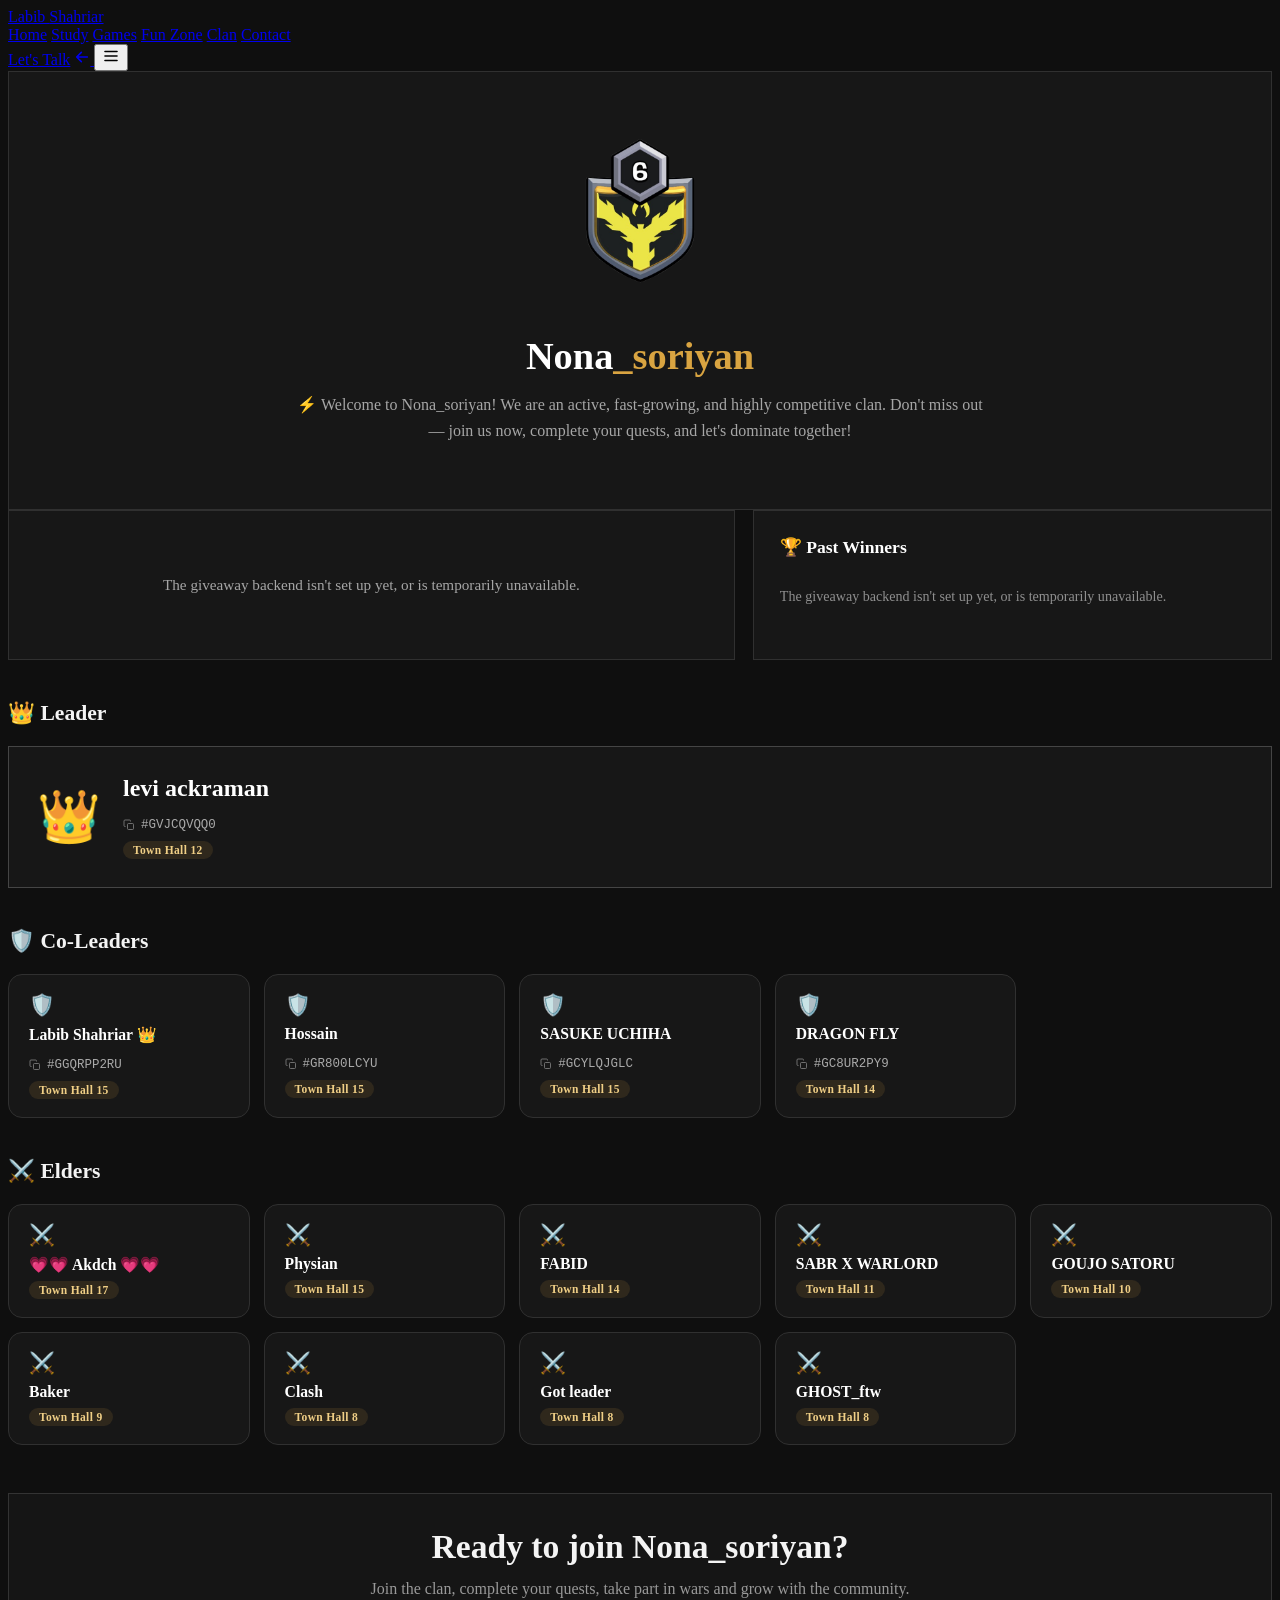
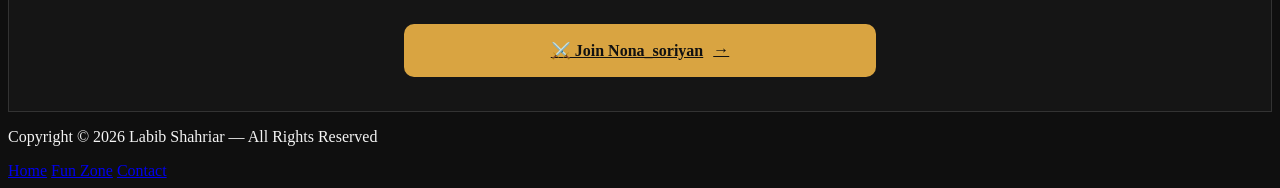
==== commit 9eac678a: "Update index.html" ====
--- a/clash/index.html
+++ b/clash/index.html
@@ -492,6 +492,87 @@
 .gw-entry-remove:hover { background: rgba(220,90,90,.22); }
 .gw-entries-empty { color: #888; font-size: .85rem; text-align: center; padding: 16px 0; }
 
+
+.gw-info-list {
+  margin: 4px 0 20px;
+  padding: 12px 14px;
+  background: rgba(217,164,65,.06);
+  border: 1px solid rgba(217,164,65,.16);
+  border-radius: 10px;
+}
+.gw-info-list p {
+  display: flex;
+  align-items: flex-start;
+  gap: 9px;
+  margin: 7px 0;
+  color: #aaa;
+  font-size: .76rem;
+  line-height: 1.5;
+}
+.gw-info-list p:first-child { margin-top: 0; }
+.gw-info-list p:last-child { margin-bottom: 0; }
+.gw-info-list span {
+  width: 17px;
+  height: 17px;
+  flex: 0 0 17px;
+  display: inline-flex;
+  align-items: center;
+  justify-content: center;
+  border: 1px solid #666;
+  border-radius: 50%;
+  color: var(--cg-soft);
+  font-size: .65rem;
+  font-weight: 900;
+}
+.gw-otp-head {
+  display: flex;
+  align-items: flex-start;
+  justify-content: space-between;
+  gap: 14px;
+  margin-bottom: 20px;
+  padding: 14px;
+  background: #121212;
+  border: 1px solid #303030;
+  border-radius: 12px;
+}
+.gw-otp-label {
+  display: block;
+  color: var(--cg-soft);
+  font-size: .7rem;
+  font-weight: 800;
+  text-transform: uppercase;
+  letter-spacing: .08em;
+  margin-bottom: 5px;
+}
+.gw-otp-head h4 {
+  margin: 0 0 5px;
+  color: #fff;
+  font-family: var(--font-display);
+  font-size: 1rem;
+}
+.gw-otp-head p { margin: 0; color: #888; font-size: .76rem; line-height: 1.45; }
+.gw-otp-timer {
+  flex-shrink: 0;
+  min-width: 64px;
+  padding: 7px 9px;
+  border-radius: 8px;
+  background: rgba(217,164,65,.1);
+  color: var(--cg-soft);
+  font: 800 .78rem/1 "Courier New", monospace;
+  text-align: center;
+}
+#gwOtp { letter-spacing: .28em; font: 800 1.05rem/1.2 "Courier New", monospace; }
+#gwOtp::placeholder { letter-spacing: .18em; }
+.gw-winning-rate {
+  margin-top: 18px;
+  padding: 14px 16px;
+  background: rgba(217,164,65,.08);
+  border: 1px solid rgba(217,164,65,.2);
+  border-radius: 12px;
+}
+.gw-winning-rate .rate-label { color: #999; font-size: .74rem; font-weight: 700; }
+.gw-winning-rate .rate-value { margin-top: 4px; color: var(--cg-soft); font: 800 1.45rem/1 var(--font-display); }
+.gw-winning-rate .rate-sub { margin-top: 5px; color: #888; font-size: .72rem; }
 @media (max-width: 800px) {
   .giveaway-grid { grid-template-columns: 1fr; }
 }
@@ -730,18 +811,41 @@
     </button>
     <h3 class="gw-modal-title">🎁 Join the Giveaway</h3>
     <form id="joinForm">
-      <div class="gw-field">
-        <label for="gwName">Your Clash of Clans ID Name <span class="req">*</span></label>
-        <input type="text" id="gwName" maxlength="60" required autocomplete="off" />
-      </div>
-      <div class="gw-field">
-        <label for="gwEmail">Your Email/Gmail <span class="req">*</span></label>
-        <input type="email" id="gwEmail" maxlength="120" required autocomplete="off" placeholder="you@gmail.com" />
-        <span class="gw-hint" id="gwEmailHint">Gmail addresses only.</span>
-      </div>
+      <div id="joinDetailsStep">
+        <div class="gw-field">
+          <label for="gwName">Clash of Clans ID Name <span class="req">*</span></label>
+          <input type="text" id="gwName" maxlength="60" required autocomplete="off" />
+        </div>
+        <div class="gw-field">
+          <label for="gwEmail">Gmail <span class="req">*</span></label>
+          <input type="email" id="gwEmail" maxlength="120" required autocomplete="email" placeholder="you@gmail.com" />
+          <span class="gw-hint" id="gwEmailHint">Gmail is required to contact you if you win &amp; validate your join.</span>
+        </div>
+        <div class="gw-info-list">
+          <p><span>?</span> Gmail is required to contact you if you win &amp; validate your join.</p>
+          <p><span>?</span> A One-Time-Password will be sent to that Gmail.</p>
+        </div>
+      </div>
+
+      <div id="joinOtpStep" hidden>
+        <div class="gw-otp-head">
+          <div>
+            <span class="gw-otp-label">Verification required</span>
+            <h4>Enter your OTP</h4>
+            <p id="gwOtpEmailText">We sent a 6-digit code to your Gmail.</p>
+          </div>
+          <span class="gw-otp-timer" id="gwOtpTimer">10:00</span>
+        </div>
+        <div class="gw-field">
+          <label for="gwOtp">OTP <span class="req">*</span></label>
+          <input type="text" id="gwOtp" inputmode="numeric" autocomplete="one-time-code" maxlength="6" pattern="[0-9]{6}" placeholder="123456" />
+          <span class="gw-hint">This code expires in 10 minutes.</span>
+        </div>
+      </div>
+
       <div class="gw-modal-actions">
-        <button type="button" class="gw-btn secondary" id="joinModalCancel">← Back</button>
-        <button type="submit" class="gw-btn primary" id="joinSubmitBtn">Join Giveaway</button>
+        <button type="button" class="gw-btn secondary" id="joinModalCancel">Cancel</button>
+        <button type="submit" class="gw-btn primary" id="joinSubmitBtn">Join Giveaway →</button>
       </div>
       <p class="gw-status" id="joinStatus"></p>
     </form>
@@ -963,14 +1067,14 @@
 
     card.innerHTML = `
       <p class="gw-title">🎁 NEW GIVEAWAY 🎁</p>
-      <p class="gw-msg">Click the button below to join the giveaway of "<b>${escapeHtml(data.prize)}</b>". Must be in our clan &amp; give a valid Gmail for the selection.</p>
+      <p class="gw-msg">Click the button below to join the giveaway of "<b>${escapeHtml(data.prize)}</b>". A verified Gmail is required for a valid entry and winner contact.</p>
       <div class="gw-stats">
         <span>Winners: <span class="val">${data.winnerCount}</span></span>
-        <span>Prize: <span class="val">${escapeHtml(data.prize)}</span></span>
+        <span>Members Joined: <span class="val" id="gwLiveCount">${data.entryCount}</span></span>
         <span>Ends: <span class="val" id="gwCountdown">${expired ? 'Ended' : formatCountdown(data.endsAt - Date.now())}</span></span>
       </div>
       <button class="gw-join-btn" id="gwJoinBtn" ${expired ? 'disabled' : ''}>
-        ${expired ? '⏳ Giveaway Ended — Awaiting Winner' : `🎉 CLICK HERE TO JOIN — <span id="gwLiveCount">${data.entryCount}</span> joined`}
+        ${expired ? '⏳ Giveaway Ended — Awaiting Winner' : '🎉 CLICK HERE TO JOIN'}
       </button>
     `;
 
@@ -1018,18 +1122,112 @@
   const joinForm = document.getElementById('joinForm');
   const joinStatus = document.getElementById('joinStatus');
   const gwEmailHint = document.getElementById('gwEmailHint');
+  const joinDetailsStep = document.getElementById('joinDetailsStep');
+  const joinOtpStep = document.getElementById('joinOtpStep');
+  const gwOtp = document.getElementById('gwOtp');
+  const gwOtpTimer = document.getElementById('gwOtpTimer');
+  const gwOtpEmailText = document.getElementById('gwOtpEmailText');
   const GMAIL_RE_GW = /^[^\s@]+@gmail\.com$/i;
-
-  function openJoinModal() {
+  const OTP_STORAGE_KEY = 'labib_giveaway_pending_otp';
+  let otpTimerInterval = null;
+  let joinMode = 'details';
+
+  function getPendingOtp() {
+    try {
+      const item = JSON.parse(localStorage.getItem(OTP_STORAGE_KEY) || 'null');
+      if (!item || !item.email || !item.expiresAt || Date.now() >= item.expiresAt) {
+        localStorage.removeItem(OTP_STORAGE_KEY);
+        return null;
+      }
+      return item;
+    } catch (e) {
+      return null;
+    }
+  }
+
+  function savePendingOtp(email, expiresAt) {
+    localStorage.setItem(OTP_STORAGE_KEY, JSON.stringify({ email, expiresAt }));
+  }
+
+  function clearPendingOtp() {
+    localStorage.removeItem(OTP_STORAGE_KEY);
+    if (otpTimerInterval) clearInterval(otpTimerInterval);
+    otpTimerInterval = null;
+  }
+
+  function maskEmail(email) {
+    const [local, domain] = email.split('@');
+    if (!local) return email;
+    const visible = local.length <= 2 ? local[0] : local.slice(0, 2);
+    return `${visible}${'*'.repeat(Math.max(2, local.length - visible.length))}@${domain}`;
+  }
+
+  function startOtpTimer(expiresAt) {
+    if (otpTimerInterval) clearInterval(otpTimerInterval);
+    const tick = () => {
+      const left = Math.max(0, expiresAt - Date.now());
+      const totalSeconds = Math.ceil(left / 1000);
+      const mins = Math.floor(totalSeconds / 60);
+      const secs = totalSeconds % 60;
+      gwOtpTimer.textContent = `${String(mins).padStart(2, '0')}:${String(secs).padStart(2, '0')}`;
+      if (left <= 0) {
+        clearPendingOtp();
+        joinStatus.className = 'gw-status err';
+        joinStatus.textContent = 'This OTP expired. Click Join Giveaway again to request a new code.';
+      }
+    };
+    tick();
+    otpTimerInterval = setInterval(tick, 1000);
+  }
+
+  function showDetailsStep(prefillEmail = '') {
+    joinMode = 'details';
+    joinDetailsStep.hidden = false;
+    joinOtpStep.hidden = true;
+    document.getElementById('gwEmail').value = prefillEmail;
+    gwOtp.value = '';
+    document.getElementById('joinSubmitBtn').textContent = 'Join Giveaway →';
+    if (otpTimerInterval) clearInterval(otpTimerInterval);
+    otpTimerInterval = null;
+  }
+
+  function showOtpStep(email, expiresAt) {
+    joinMode = 'otp';
+    joinDetailsStep.hidden = true;
+    joinOtpStep.hidden = false;
+    gwOtpEmailText.textContent = `We sent a 6-digit code to ${maskEmail(email)}.`;
+    document.getElementById('joinSubmitBtn').textContent = 'Verify & Join →';
+    startOtpTimer(expiresAt);
+    setTimeout(() => gwOtp.focus(), 80);
+  }
+
+  async function openJoinModal() {
     if (!activeGiveaway) return;
     joinStatus.textContent = '';
     joinStatus.className = 'gw-status';
     joinForm.reset();
-    gwEmailHint.textContent = 'Gmail addresses only.';
+    gwEmailHint.textContent = 'Gmail is required to contact you if you win & validate your join.';
     gwEmailHint.classList.remove('error');
+
+    const pending = getPendingOtp();
+    if (pending) {
+      showOtpStep(pending.email, pending.expiresAt);
+    } else {
+      showDetailsStep();
+    }
     joinModalOverlay.classList.add('open');
   }
-  function closeJoinModal() { joinModalOverlay.classList.remove('open'); }
+
+  function closeJoinModal() {
+    joinModalOverlay.classList.remove('open');
+    if (joinMode === 'otp') {
+      const pending = getPendingOtp();
+      if (pending) startOtpTimer(pending.expiresAt);
+    } else if (otpTimerInterval) {
+      clearInterval(otpTimerInterval);
+      otpTimerInterval = null;
+    }
+  }
 
   document.getElementById('joinModalClose').addEventListener('click', closeJoinModal);
   document.getElementById('joinModalCancel').addEventListener('click', closeJoinModal);
@@ -1037,44 +1235,78 @@
 
   document.getElementById('gwEmail').addEventListener('input', (e) => {
     const v = e.target.value.trim();
-    if (!v) { gwEmailHint.textContent = 'Gmail addresses only.'; gwEmailHint.classList.remove('error'); return; }
+    if (!v) { gwEmailHint.textContent = 'Gmail is required to contact you if you win & validate your join.'; gwEmailHint.classList.remove('error'); return; }
     if (!GMAIL_RE_GW.test(v)) { gwEmailHint.textContent = 'Only Gmail addresses are accepted.'; gwEmailHint.classList.add('error'); }
     else { gwEmailHint.textContent = 'Looks good.'; gwEmailHint.classList.remove('error'); }
   });
 
+  gwOtp.addEventListener('input', () => { gwOtp.value = gwOtp.value.replace(/\D/g, '').slice(0, 6); });
+
   joinForm.addEventListener('submit', async (e) => {
     e.preventDefault();
-    const name = document.getElementById('gwName').value.trim();
-    const email = document.getElementById('gwEmail').value.trim();
-    if (!name) { joinStatus.className = 'gw-status err'; joinStatus.textContent = 'Please enter your Clan ID name.'; return; }
-    if (!GMAIL_RE_GW.test(email)) { joinStatus.className = 'gw-status err'; joinStatus.textContent = 'Only Gmail addresses are accepted.'; return; }
-
     const btn = document.getElementById('joinSubmitBtn');
     btn.disabled = true;
-    btn.textContent = 'Joining...';
     joinStatus.className = 'gw-status';
     joinStatus.textContent = '';
 
     try {
-      const data = await safeFetchJson('/api/giveaway/join', {
-        method: 'POST',
-        headers: { 'Content-Type': 'application/json' },
-        body: JSON.stringify({ name, email })
-      });
-
-      joinStatus.className = 'gw-status ok';
-      joinStatus.textContent = data.alreadyJoined ? "You're already in this giveaway! 🎉" : "You're in! Good luck! 🎉";
-
-      const liveCountEl = document.getElementById('gwLiveCount');
-      if (liveCountEl) liveCountEl.textContent = data.entryCount;
-
-      setTimeout(closeJoinModal, 1600);
+      if (joinMode === 'otp') {
+        const pending = getPendingOtp();
+        if (!pending) {
+          showDetailsStep();
+          throw new Error('Your OTP expired. Please enter your Gmail again to request a new code.');
+        }
+        const otp = gwOtp.value.trim();
+        if (!/^\d{6}$/.test(otp)) throw new Error('Please enter the 6-digit OTP from your Gmail.');
+
+        const data = await safeFetchJson('/api/giveaway/join', {
+          method: 'POST',
+          headers: { 'Content-Type': 'application/json' },
+          body: JSON.stringify({ action: 'verify', email: pending.email, otp })
+        });
+
+        clearPendingOtp();
+        joinStatus.className = 'gw-status ok';
+        joinStatus.innerHTML = `You're in! Good luck! 🎉${data.winningRate ? `<div class="gw-winning-rate"><div class="rate-label">Your winning rate</div><div class="rate-value">${escapeHtml(data.winningRate)}%</div><div class="rate-sub">${escapeHtml(String(data.entryCount))} member${data.entryCount === 1 ? '' : 's'} joined · ${escapeHtml(String(data.winnerCount))} winner${data.winnerCount === 1 ? '' : 's'}</div></div>` : ''}`;
+        const liveCountEl = document.getElementById('gwLiveCount');
+        if (liveCountEl) liveCountEl.textContent = data.entryCount;
+        setTimeout(closeJoinModal, 3200);
+      } else {
+        const name = document.getElementById('gwName').value.trim();
+        const email = document.getElementById('gwEmail').value.trim().toLowerCase();
+        if (!name) throw new Error('Please enter your Clash of Clans ID name.');
+        if (!GMAIL_RE_GW.test(email)) throw new Error('Only Gmail addresses are accepted.');
+
+        const data = await safeFetchJson('/api/giveaway/join', {
+          method: 'POST',
+          headers: { 'Content-Type': 'application/json' },
+          body: JSON.stringify({ action: 'request', name, email })
+        });
+
+        if (data.alreadyJoined) {
+          joinStatus.className = 'gw-status ok';
+          joinStatus.textContent = "You're already in this giveaway! 🎉";
+          setTimeout(closeJoinModal, 1600);
+        } else if (data.verified) {
+          joinStatus.className = 'gw-status ok';
+          joinStatus.innerHTML = `You're in! Good luck! 🎉<div class="gw-winning-rate"><div class="rate-label">Your winning rate</div><div class="rate-value">${escapeHtml(data.winningRate)}%</div><div class="rate-sub">${escapeHtml(String(data.entryCount))} member${data.entryCount === 1 ? '' : 's'} joined · ${escapeHtml(String(data.winnerCount))} winner${data.winnerCount === 1 ? '' : 's'}</div></div>`;
+          const liveCountEl = document.getElementById('gwLiveCount');
+          if (liveCountEl) liveCountEl.textContent = data.entryCount;
+          setTimeout(closeJoinModal, 3000);
+        } else {
+          savePendingOtp(email, data.expiresAt);
+          showOtpStep(email, data.expiresAt);
+          joinStatus.className = 'gw-status ok';
+          joinStatus.textContent = 'OTP sent. Check your Gmail and enter the code here.';
+        }
+      }
     } catch (err) {
       joinStatus.className = 'gw-status err';
       joinStatus.textContent = err.message;
     } finally {
       btn.disabled = false;
-      btn.textContent = 'Join Giveaway';
+      if (joinMode === 'otp') btn.textContent = 'Verify & Join →';
+      else btn.textContent = 'Join Giveaway →';
     }
   });
 
